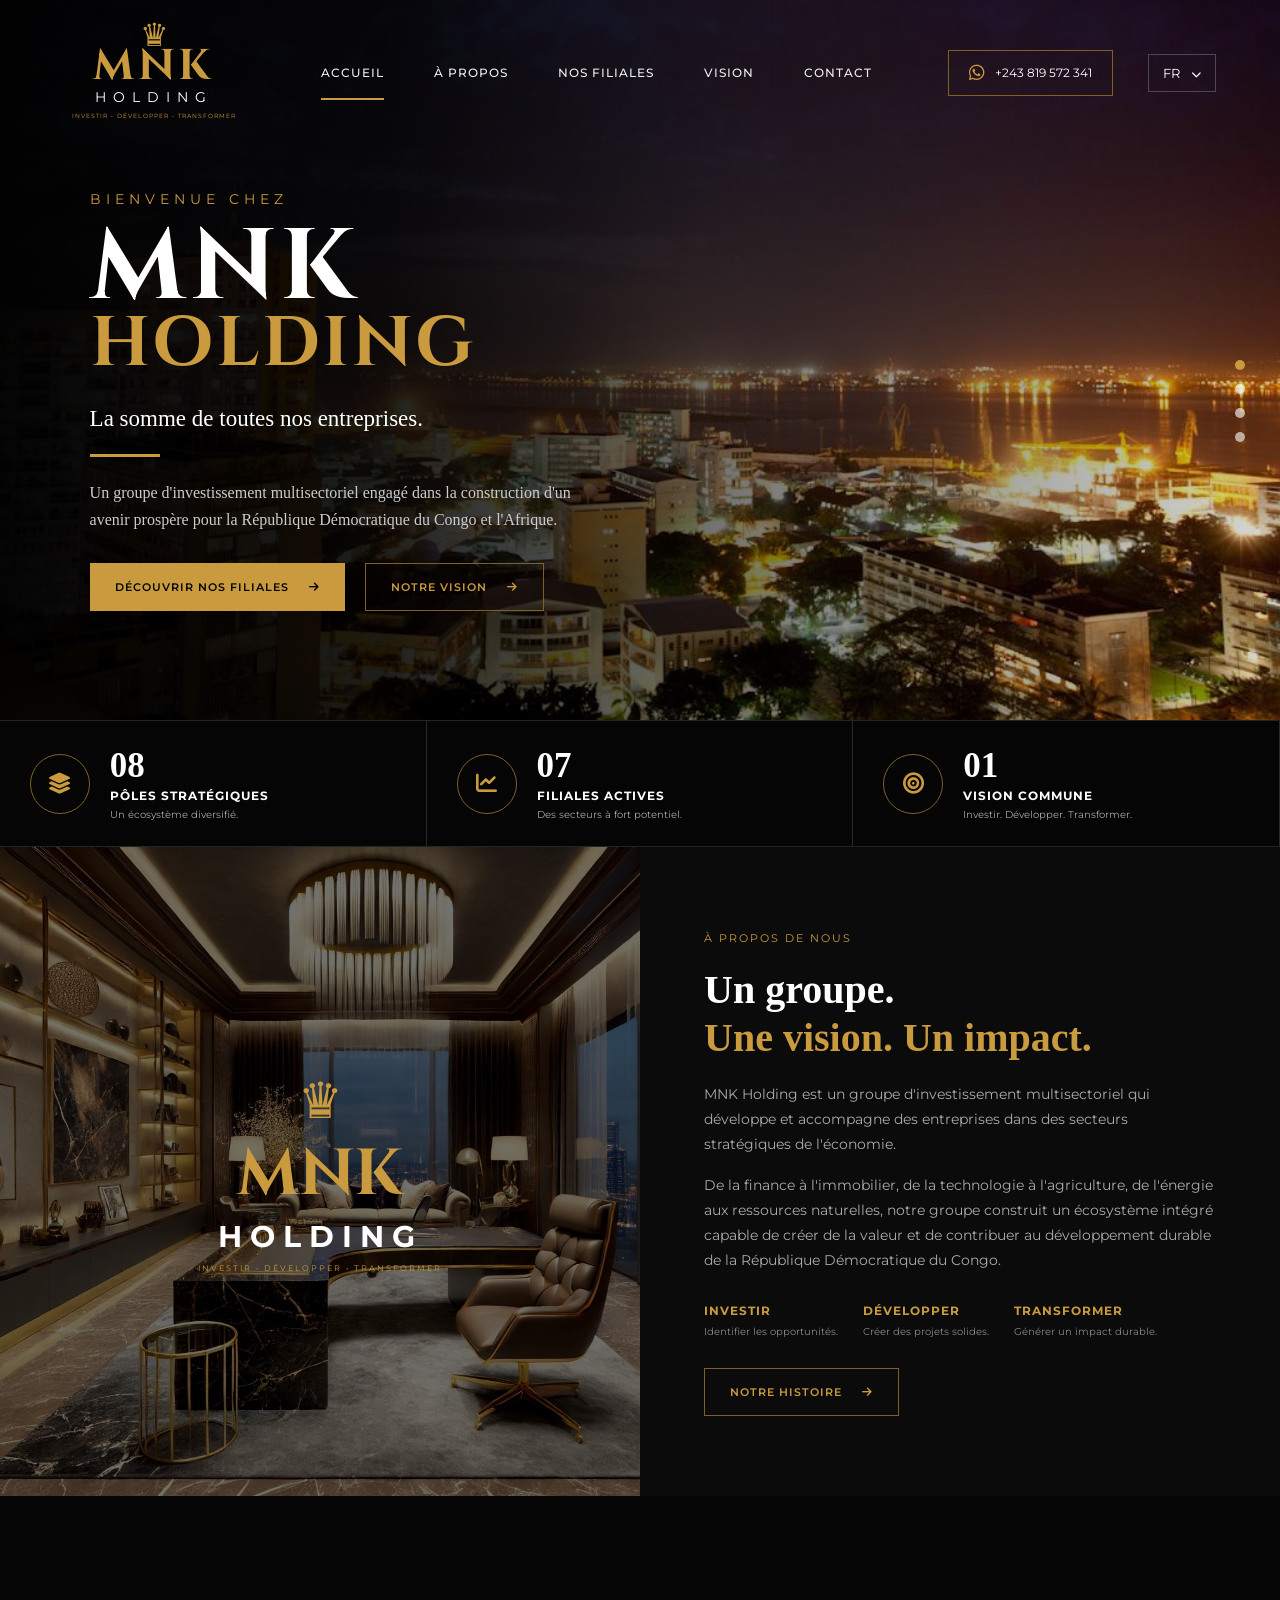
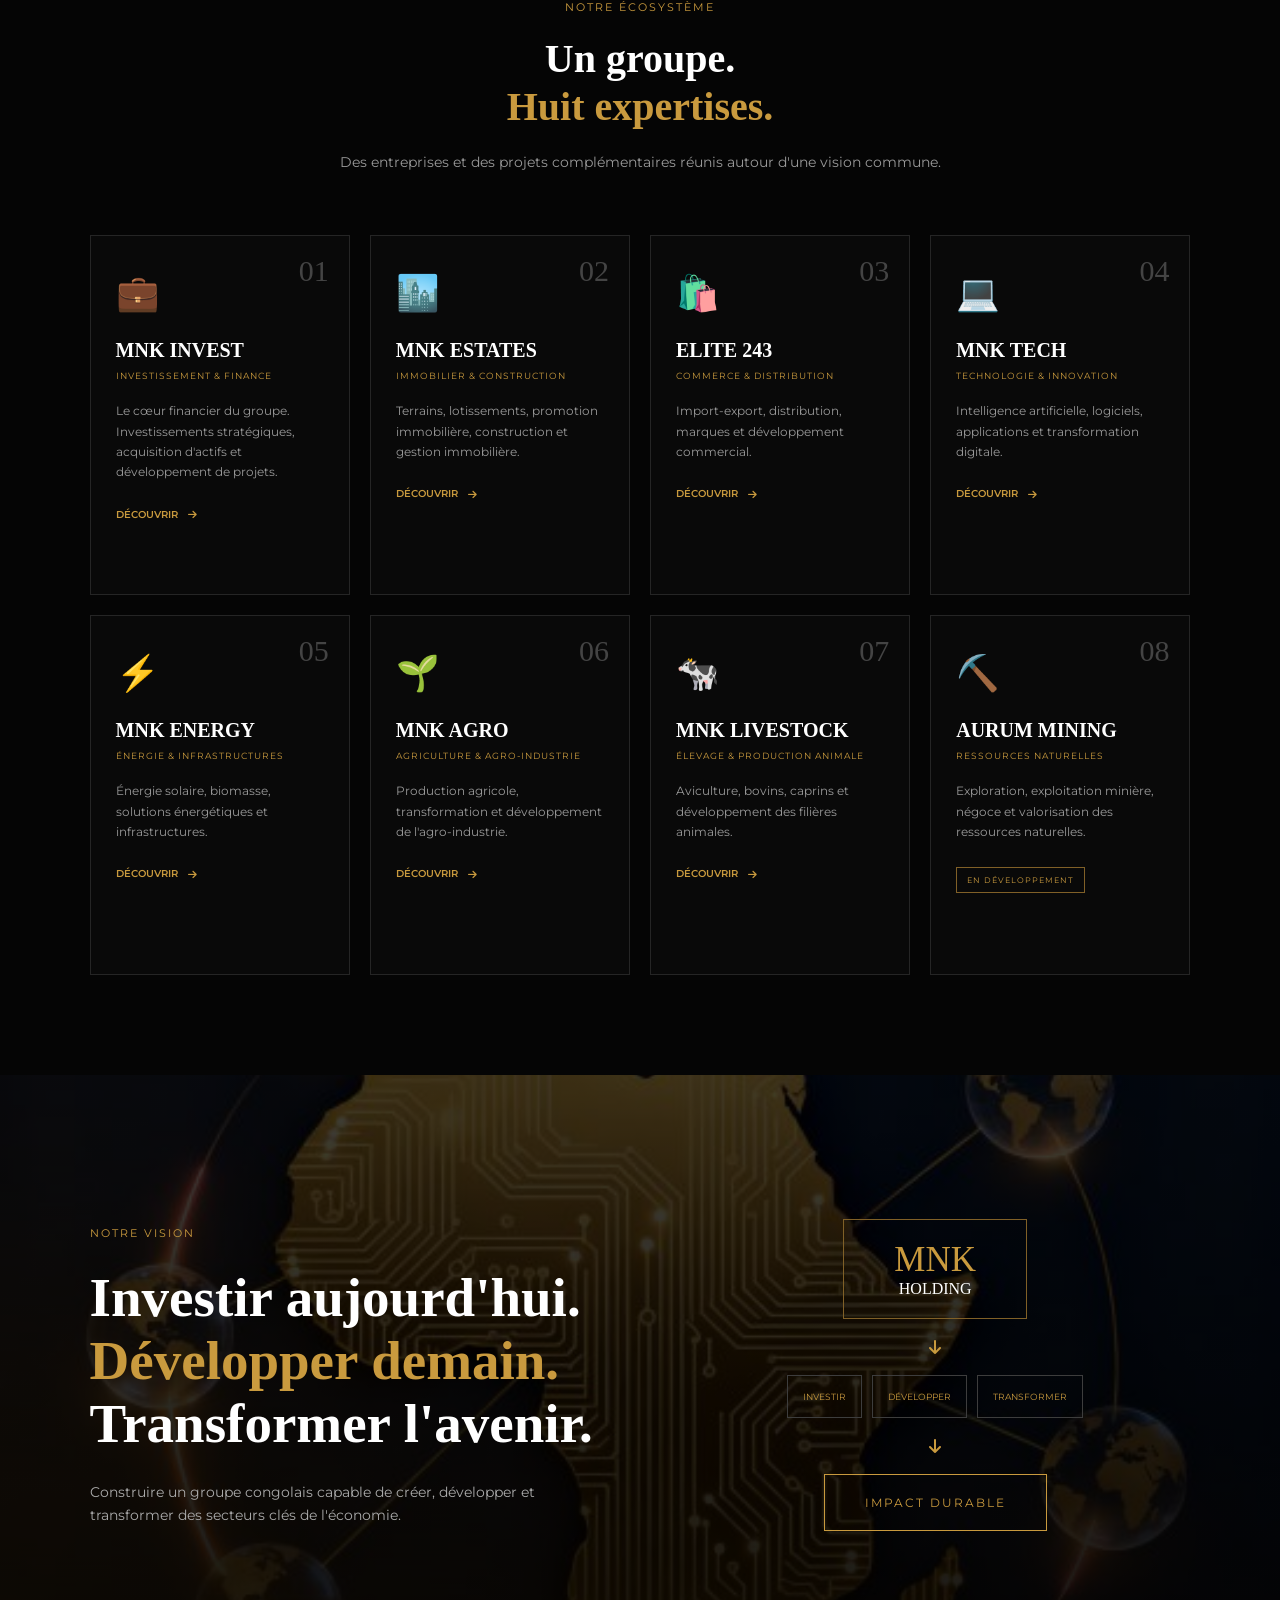
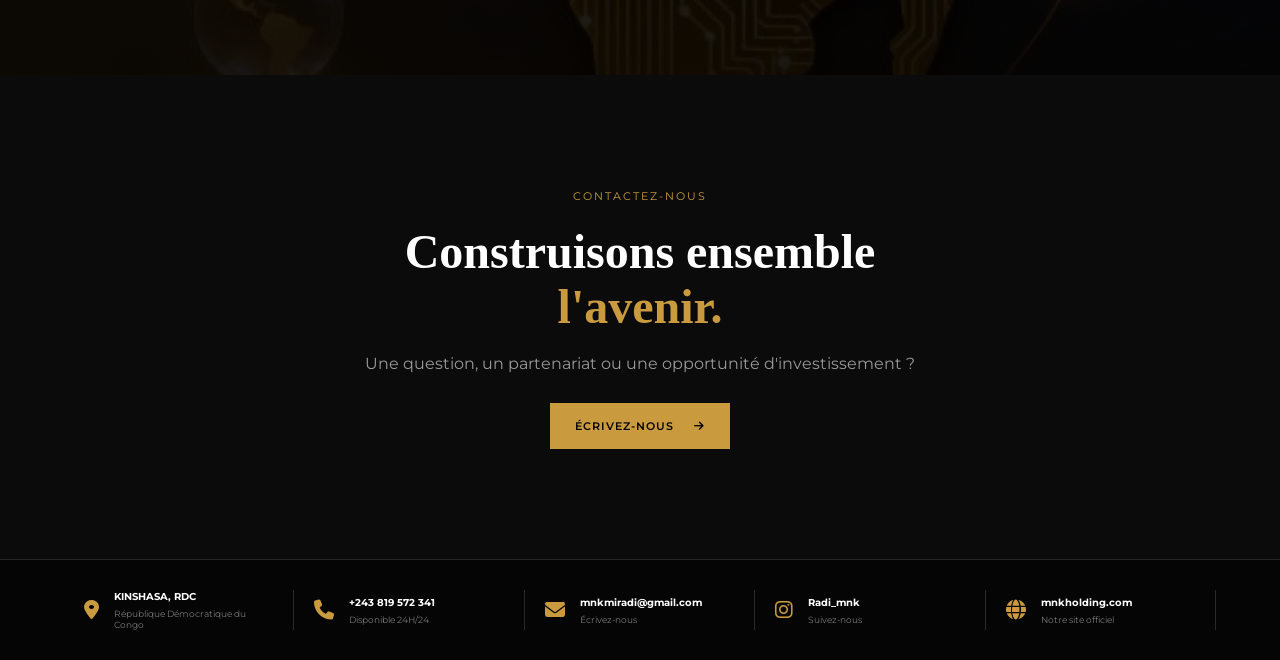
==== index.html @ e1d33ec2 "creation de MNK holding" ====
<!DOCTYPE html>
<html lang="fr">

<head>

    <meta charset="UTF-8">

    <meta name="viewport" content="width=device-width, initial-scale=1.0">

    <title>MNK Holding | Investir. Développer. Transformer.</title>

    <link rel="stylesheet" href="style.css">

    <link rel="preconnect" href="https://fonts.googleapis.com">

    <link rel="preconnect" href="https://fonts.gstatic.com" crossorigin>

    <link href="https://fonts.googleapis.com/css2?family=Cinzel:wght@400;500;600;700&family=Montserrat:wght@300;400;500;600;700&display=swap" rel="stylesheet">

    <link rel="stylesheet" href="https://cdnjs.cloudflare.com/ajax/libs/font-awesome/6.5.2/css/all.min.css">

</head>


<body>


    <!-- ================= HEADER ================= -->

    <header class="header">

        <a href="index.html" class="logo">

            <span class="crown">♛</span>

            <h1>MNK</h1>

            <span class="holding">HOLDING</span>

            <small>
                INVESTIR • DÉVELOPPER • TRANSFORMER
            </small>

        </a>


        <nav class="navbar">

            <a href="#accueil" class="active">
                ACCUEIL
            </a>

            <a href="#apropos">
                À PROPOS
            </a>

            <a href="#filiales">
                NOS FILIALES
            </a>

            <a href="#vision">
                VISION
            </a>

            <a href="#contact">
                CONTACT
            </a>

        </nav>


        <div class="header-actions">

            <a href="https://wa.me/243819572341" class="whatsapp">

                <i class="fab fa-whatsapp"></i>

                +243 819 572 341

            </a>


            <button class="language">

                FR

                <i class="fas fa-chevron-down"></i>

            </button>

        </div>


        <button class="menu-toggle">

            <i class="fas fa-bars"></i>

        </button>

    </header>


    <!-- ================= HERO ================= -->

    <main>


        <section class="hero" id="accueil">


            <div class="hero-overlay"></div>


            <div class="hero-content">


                <span class="welcome">

                    BIENVENUE CHEZ

                </span>


                <h2>

                    MNK

                    <strong>

                        HOLDING

                    </strong>

                </h2>


                <p class="slogan">

                    La somme de toutes nos entreprises.

                </p>


                <div class="gold-line"></div>


                <p class="description">

                    Un groupe d'investissement multisectoriel engagé dans la construction d'un avenir prospère pour la République Démocratique du Congo et l'Afrique.

                </p>


                <div class="hero-buttons">


                    <a href="#filiales" class="btn btn-primary">

                        DÉCOUVRIR NOS FILIALES

                        <i class="fas fa-arrow-right"></i>

                    </a>


                    <a href="#vision" class="btn btn-secondary">

                        NOTRE VISION

                        <i class="fas fa-arrow-right"></i>

                    </a>


                </div>


            </div>


            <div class="scroll-indicator">

                <span class="active"></span>

                <span></span>

                <span></span>

                <span></span>

            </div>


        </section>


        <!-- ================= STATS ================= -->


        <section class="stats">


            <div class="stat-item">


                <div class="stat-icon">

                    <i class="fas fa-layer-group"></i>

                </div>


                <div>

                    <strong>08</strong>

                    <h3>PÔLES STRATÉGIQUES</h3>

                    <p>Un écosystème diversifié.</p>

                </div>


            </div>


            <div class="stat-item">


                <div class="stat-icon">

                    <i class="fas fa-chart-line"></i>

                </div>


                <div>

                    <strong>07</strong>

                    <h3>FILIALES ACTIVES</h3>

                    <p>Des secteurs à fort potentiel.</p>

                </div>


            </div>


            <div class="stat-item">


                <div class="stat-icon">

                    <i class="fas fa-bullseye"></i>

                </div>


                <div>

                    <strong>01</strong>

                    <h3>VISION COMMUNE</h3>

                    <p>Investir. Développer. Transformer.</p>

                </div>


            </div>


        </section>


        <!-- ================= ABOUT ================= -->


        <section class="about" id="apropos">


            <div class="about-image">


                <div class="image-overlay"></div>


                <div class="about-logo">


                    <span>♛</span>


                    <h2>MNK</h2>


                    <h3>HOLDING</h3>


                    <p>

                        INVESTIR • DÉVELOPPER • TRANSFORMER

                    </p>


                </div>


            </div>


            <div class="about-content">


                <span class="section-label">

                    À PROPOS DE NOUS

                </span>


                <h2>

                    Un groupe.

                    <span>

                        Une vision. Un impact.

                    </span>

                </h2>


                <p>

                    MNK Holding est un groupe d'investissement multisectoriel qui développe et accompagne des entreprises dans des secteurs stratégiques de l'économie.

                </p>


                <p>

                    De la finance à l'immobilier, de la technologie à l'agriculture, de l'énergie aux ressources naturelles, notre groupe construit un écosystème intégré capable de créer de la valeur et de contribuer au développement durable de la République Démocratique du Congo.

                </p>


                <div class="pillars">


                    <div>

                        <strong>

                            INVESTIR

                        </strong>

                        <span>

                            Identifier les opportunités.

                        </span>

                    </div>


                    <div>

                        <strong>

                            DÉVELOPPER

                        </strong>

                        <span>

                            Créer des projets solides.

                        </span>

                    </div>


                    <div>

                        <strong>

                            TRANSFORMER

                        </strong>

                        <span>

                            Générer un impact durable.

                        </span>

                    </div>


                </div>


                <a href="#vision" class="btn btn-secondary">

                    NOTRE HISTOIRE

                    <i class="fas fa-arrow-right"></i>

                </a>


            </div>


        </section>


        <!-- ================= FILIALES ================= -->


        <section class="subsidiaries" id="filiales">


            <div class="section-heading">


                <span class="section-label">

                    NOTRE ÉCOSYSTÈME

                </span>


                <h2>

                    Un groupe.

                    <span>

                        Huit expertises.

                    </span>

                </h2>


                <p>

                    Des entreprises et des projets complémentaires réunis autour d'une vision commune.

                </p>


            </div>


            <div class="subsidiary-grid">


                <!-- 01 -->


                <article class="subsidiary-card">


                    <span class="number">

                        01

                    </span>


                    <div class="card-icon">

                        💼

                    </div>


                    <h3>

                        MNK INVEST

                    </h3>


                    <span class="sector">

                        INVESTISSEMENT & FINANCE

                    </span>


                    <p>

                        Le cœur financier du groupe. Investissements stratégiques, acquisition d'actifs et développement de projets.

                    </p>


                    <a href="filiales/mnk-invest.html">

                        DÉCOUVRIR

                        <i class="fas fa-arrow-right"></i>

                    </a>


                </article>


                <!-- 02 -->


                <article class="subsidiary-card">


                    <span class="number">

                        02

                    </span>


                    <div class="card-icon">

                        🏙️

                    </div>


                    <h3>

                        MNK ESTATES

                    </h3>


                    <span class="sector">

                        IMMOBILIER & CONSTRUCTION

                    </span>


                    <p>

                        Terrains, lotissements, promotion immobilière, construction et gestion immobilière.

                    </p>


                    <a href="filiales/mnk-estates.html">

                        DÉCOUVRIR

                        <i class="fas fa-arrow-right"></i>

                    </a>


                </article>


                <!-- 03 -->


                <article class="subsidiary-card">


                    <span class="number">

                        03

                    </span>


                    <div class="card-icon">

                        🛍️

                    </div>


                    <h3>

                        ELITE 243

                    </h3>


                    <span class="sector">

                        COMMERCE & DISTRIBUTION

                    </span>


                    <p>

                        Import-export, distribution, marques et développement commercial.

                    </p>


                    <a href="filiales/elite-243.html">

                        DÉCOUVRIR

                        <i class="fas fa-arrow-right"></i>

                    </a>


                </article>


                <!-- 04 -->


                <article class="subsidiary-card">


                    <span class="number">

                        04

                    </span>


                    <div class="card-icon">

                        💻

                    </div>


                    <h3>

                        MNK TECH

                    </h3>


                    <span class="sector">

                        TECHNOLOGIE & INNOVATION

                    </span>


                    <p>

                        Intelligence artificielle, logiciels, applications et transformation digitale.

                    </p>


                    <a href="filiales/mnk-tech.html">

                        DÉCOUVRIR

                        <i class="fas fa-arrow-right"></i>

                    </a>


                </article>


                <!-- 05 -->


                <article class="subsidiary-card">


                    <span class="number">

                        05

                    </span>


                    <div class="card-icon">

                        ⚡

                    </div>


                    <h3>

                        MNK ENERGY

                    </h3>


                    <span class="sector">

                        ÉNERGIE & INFRASTRUCTURES

                    </span>


                    <p>

                        Énergie solaire, biomasse, solutions énergétiques et infrastructures.

                    </p>


                    <a href="filiales/mnk-energy.html">

                        DÉCOUVRIR

                        <i class="fas fa-arrow-right"></i>

                    </a>


                </article>


                <!-- 06 -->


                <article class="subsidiary-card">


                    <span class="number">

                        06

                    </span>


                    <div class="card-icon">

                        🌱

                    </div>


                    <h3>

                        MNK AGRO

                    </h3>


                    <span class="sector">

                        AGRICULTURE & AGRO-INDUSTRIE

                    </span>


                    <p>

                        Production agricole, transformation et développement de l'agro-industrie.

                    </p>


                    <a href="filiales/mnk-agro.html">

                        DÉCOUVRIR

                        <i class="fas fa-arrow-right"></i>

                    </a>


                </article>


                <!-- 07 -->


                <article class="subsidiary-card">


                    <span class="number">

                        07

                    </span>


                    <div class="card-icon">

                        🐄

                    </div>


                    <h3>

                        MNK LIVESTOCK

                    </h3>


                    <span class="sector">

                        ÉLEVAGE & PRODUCTION ANIMALE

                    </span>


                    <p>

                        Aviculture, bovins, caprins et développement des filières animales.

                    </p>


                    <a href="filiales/mnk-livestock.html">

                        DÉCOUVRIR

                        <i class="fas fa-arrow-right"></i>

                    </a>


                </article>


                <!-- 08 -->


                <article class="subsidiary-card development">


                    <span class="number">

                        08

                    </span>


                    <div class="card-icon">

                        ⛏️

                    </div>


                    <h3>

                        AURUM MINING

                    </h3>


                    <span class="sector">

                        RESSOURCES NATURELLES

                    </span>


                    <p>

                        Exploration, exploitation minière, négoce et valorisation des ressources naturelles.

                    </p>


                    <span class="status">

                        EN DÉVELOPPEMENT

                    </span>


                </article>


            </div>


        </section>


        <!-- ================= VISION ================= -->


        <section class="vision" id="vision">


            <div class="vision-content">


                <span class="section-label">

                    NOTRE VISION

                </span>


                <h2>

                    Investir aujourd'hui.

                    <br>

                    <span>

                        Développer demain.

                    </span>

                    <br>

                    Transformer l'avenir.

                </h2>


                <p>

                    Construire un groupe congolais capable de créer, développer et transformer des secteurs clés de l'économie.

                </p>


            </div>


            <div class="vision-structure">


                <div>

                    <span>MNK</span>

                    HOLDING

                </div>


                <i class="fas fa-arrow-down"></i>


                <div class="vision-poles">


                    <span>INVESTIR</span>

                    <span>DÉVELOPPER</span>

                    <span>TRANSFORMER</span>

                </div>


                <i class="fas fa-arrow-down"></i>


                <div class="impact">

                    IMPACT DURABLE

                </div>


            </div>


        </section>


        <!-- ================= CONTACT ================= -->


        <section class="contact" id="contact">


            <div class="contact-content">


                <span class="section-label">

                    CONTACTEZ-NOUS

                </span>


                <h2>

                    Construisons ensemble

                    <span>

                        l'avenir.

                    </span>

                </h2>


                <p>

                    Une question, un partenariat ou une opportunité d'investissement ?

                </p>


                <a href="mailto:mnkmiradi@gmail.com" class="btn btn-primary">

                    ÉCRIVEZ-NOUS

                    <i class="fas fa-arrow-right"></i>

                </a>


            </div>


        </section>


    </main>


    <!-- ================= FOOTER ================= -->


    <footer class="footer">


        <div class="footer-item">

            <i class="fas fa-location-dot"></i>

            <div>

                <strong>

                    KINSHASA, RDC

                </strong>

                <span>

                    République Démocratique du Congo

                </span>

            </div>

        </div>


        <div class="footer-item">

            <i class="fas fa-phone"></i>

            <div>

                <strong>

                    +243 819 572 341

                </strong>

                <span>

                    Disponible 24H/24

                </span>

            </div>

        </div>


        <div class="footer-item">

            <i class="fas fa-envelope"></i>

            <div>

                <strong>

                    mnkmiradi@gmail.com

                </strong>

                <span>

                    Écrivez-nous

                </span>

            </div>

        </div>


        <div class="footer-item">

            <i class="fab fa-instagram"></i>

            <div>

                <strong>

                    Radi_mnk

                </strong>

                <span>

                    Suivez-nous

                </span>

            </div>

        </div>


        <div class="footer-item">

            <i class="fas fa-globe"></i>

            <div>

                <strong>

                    mnkholding.com

                </strong>

                <span>

                    Notre site officiel

                </span>

            </div>

        </div>


    </footer>


    <script src="script.js"></script>


</body>

</html>
---- style.css ----
/* =====================================================
   RESET
===================================================== */

* {
    margin: 0;
    padding: 0;
    box-sizing: border-box;
}

html {
    scroll-behavior: smooth;
}

body {
    background: #050505;
    color: #ffffff;
    font-family: 'Montserrat', sans-serif;
    overflow-x: hidden;
}

a {
    color: inherit;
    text-decoration: none;
}

button {
    font-family: inherit;
}


/* =====================================================
   VARIABLES
===================================================== */

:root {

    --black: #050505;
    --black-soft: #0b0b0b;
    --black-light: #111111;

    --gold: #c99a3e;
    --gold-light: #e7bd63;
    --gold-dark: #806027;

    --white: #ffffff;
    --gray: #a7a7a7;
    --gray-dark: #666666;

    --border: rgba(201, 154, 62, 0.25);

}


/* =====================================================
   HEADER
===================================================== */

.header {

    position: absolute;

    top: 0;
    left: 0;

    z-index: 1000;

    width: 100%;

    padding: 25px 5%;

    display: flex;

    align-items: center;

    justify-content: space-between;

}


/* =====================================================
   LOGO
===================================================== */

.logo {

    display: flex;

    flex-direction: column;

    align-items: center;

    min-width: 180px;

}


.logo .crown {

    color: var(--gold);

    font-size: 32px;

    line-height: 20px;

}


.logo h1 {

    font-family: 'Cinzel', serif;

    color: var(--gold);

    font-size: 43px;

    line-height: 1;

    letter-spacing: 4px;

}


.logo .holding {

    color: var(--white);

    font-size: 14px;

    letter-spacing: 7px;

}


.logo small {

    margin-top: 6px;

    color: var(--gold);

    font-size: 6px;

    letter-spacing: 1px;

}


/* =====================================================
   NAVIGATION
===================================================== */

.navbar {

    display: flex;

    align-items: center;

    gap: 50px;

}


.navbar a {

    position: relative;

    color: #eeeeee;

    font-size: 12px;

    font-weight: 500;

    letter-spacing: 1px;

    transition: 0.3s;

}


.navbar a:hover {

    color: var(--gold);

}


.navbar a::after {

    content: "";

    position: absolute;

    bottom: -20px;

    left: 0;

    width: 0;

    height: 2px;

    background: var(--gold);

    transition: 0.3s;

}


.navbar a:hover::after,

.navbar a.active::after {

    width: 100%;

}


/* =====================================================
   HEADER ACTIONS
===================================================== */

.header-actions {

    display: flex;

    align-items: center;

    gap: 35px;

}


.whatsapp {

    display: flex;

    align-items: center;

    gap: 10px;

    padding: 13px 20px;

    border: 1px solid var(--gold-dark);

    color: var(--white);

    font-size: 12px;

    transition: 0.3s;

}


.whatsapp i {

    color: var(--gold);

    font-size: 18px;

}


.whatsapp:hover {

    background: var(--gold);

    color: #000;

}


.whatsapp:hover i {

    color: #000;

}


.language {

    padding: 10px 14px;

    background: transparent;

    color: white;

    border: 1px solid #4a4a4a;

    cursor: pointer;

}


.language i {

    margin-left: 8px;

    font-size: 10px;

}


/* =====================================================
   MOBILE MENU
===================================================== */

.menu-toggle {

    display: none;

    background: transparent;

    color: white;

    border: none;

    font-size: 25px;

    cursor: pointer;

}


/* =====================================================
   HERO
===================================================== */

.hero {

    position: relative;

    min-height: 720px;

    display: flex;

    align-items: center;

    background-image: url("assets/hero-city.jpg");

    background-size: cover;

    background-position: center;

}


.hero-overlay {

    position: absolute;

    inset: 0;

    background:

        linear-gradient(

            90deg,

            rgba(0, 0, 0, 0.98) 0%,

            rgba(0, 0, 0, 0.88) 30%,

            rgba(0, 0, 0, 0.55) 55%,

            rgba(0, 0, 0, 0.15) 100%

        );

}


.hero-content {

    position: relative;

    z-index: 2;

    width: 580px;

    margin-left: 7%;

    margin-top: 80px;

    animation: heroAppear 1s ease forwards;

}


@keyframes heroAppear {

    from {

        opacity: 0;

        transform: translateY(30px);

    }

    to {

        opacity: 1;

        transform: translateY(0);

    }

}


.welcome {

    color: var(--gold);

    font-size: 14px;

    letter-spacing: 5px;

}


.hero h2 {

    margin-top: 15px;

    font-family: 'Cinzel', serif;

    font-size: 100px;

    line-height: 0.9;

    letter-spacing: 5px;

}


.hero h2 strong {

    display: block;

    color: var(--gold);

    font-size: 70px;

    letter-spacing: 3px;

}


.slogan {

    margin-top: 30px;

    font-family: Georgia, serif;

    font-size: 23px;

}


.gold-line {

    width: 70px;

    height: 3px;

    margin: 22px 0;

    background: var(--gold);

}


.description {

    max-width: 520px;

    color: #cccccc;

    font-family: Georgia, serif;

    font-size: 16px;

    line-height: 1.7;

}


.hero-buttons {

    display: flex;

    gap: 20px;

    margin-top: 30px;

}


/* =====================================================
   BUTTONS
===================================================== */

.btn {

    display: inline-flex;

    align-items: center;

    gap: 20px;

    padding: 16px 25px;

    font-size: 11px;

    font-weight: 600;

    letter-spacing: 1px;

    transition: 0.3s;

}


.btn i {

    transition: 0.3s;

}


.btn:hover i {

    transform: translateX(6px);

}


.btn-primary {

    background: var(--gold);

    color: #050505;

}


.btn-primary:hover {

    background: var(--gold-light);

}


.btn-secondary {

    border: 1px solid var(--gold-dark);

    color: var(--gold);

}


.btn-secondary:hover {

    background: var(--gold);

    color: #000;

}


/* =====================================================
   SCROLL INDICATOR
===================================================== */

.scroll-indicator {

    position: absolute;

    right: 35px;

    top: 50%;

    display: flex;

    flex-direction: column;

    gap: 14px;

}


.scroll-indicator span {

    width: 10px;

    height: 10px;

    border-radius: 50%;

    background: #ffffff;

    opacity: 0.6;

}


.scroll-indicator span.active {

    background: var(--gold);

    opacity: 1;

}


/* =====================================================
   STATS
===================================================== */

.stats {

    display: grid;

    grid-template-columns: repeat(3, 1fr);

    background: var(--black);

    border-top: 1px solid #242424;

    border-bottom: 1px solid #242424;

}


.stat-item {

    display: flex;

    align-items: center;

    gap: 20px;

    padding: 25px 7%;

    border-right: 1px solid #292929;

}


.stat-icon {

    width: 60px;

    height: 60px;

    display: flex;

    align-items: center;

    justify-content: center;

    border: 1px solid var(--gold-dark);

    border-radius: 50%;

    color: var(--gold);

    font-size: 21px;

}


.stat-item strong {

    display: block;

    font-family: Georgia, serif;

    font-size: 35px;

}


.stat-item h3 {

    margin-top: 2px;

    font-size: 12px;

    letter-spacing: 1px;

}


.stat-item p {

    margin-top: 5px;

    color: var(--gray);

    font-size: 10px;

}


/* =====================================================
   ABOUT
===================================================== */

.about {

    display: grid;

    grid-template-columns: 1fr 1fr;

    min-height: 560px;

    background: var(--black-soft);

}


.about-image {

    position: relative;

    min-height: 500px;

    display: flex;

    align-items: center;

    justify-content: center;

    background-image: url("assets/office.jpg");

    background-size: cover;

    background-position: center;

}


.image-overlay {

    position: absolute;

    inset: 0;

    background: rgba(0, 0, 0, 0.55);

}


.about-logo {

    position: relative;

    z-index: 2;

    text-align: center;

}


.about-logo span {

    color: var(--gold);

    font-size: 50px;

}


.about-logo h2 {

    font-family: 'Cinzel', serif;

    color: var(--gold);

    font-size: 65px;

}


.about-logo h3 {

    font-size: 30px;

    letter-spacing: 8px;

}


.about-logo p {

    margin-top: 8px;

    color: var(--gold);

    font-size: 8px;

    letter-spacing: 2px;

}


.about-content {

    padding: 80px 10%;

}


.section-label {

    color: var(--gold);

    font-size: 11px;

    letter-spacing: 2px;

}


.about-content h2,

.section-heading h2 {

    margin: 20px 0;

    font-family: Georgia, serif;

    font-size: 40px;

    line-height: 1.2;

}


.about-content h2 span,

.section-heading h2 span,

.contact h2 span {

    display: block;

    color: var(--gold);

}


.about-content p {

    max-width: 600px;

    margin: 15px 0;

    color: #aaaaaa;

    font-size: 14px;

    line-height: 1.8;

}


/* =====================================================
   PILIERS
===================================================== */

.pillars {

    display: flex;

    gap: 25px;

    margin: 30px 0;

}


.pillars div {

    display: flex;

    flex-direction: column;

    gap: 7px;

}


.pillars strong {

    color: var(--gold);

    font-size: 12px;

    letter-spacing: 1px;

}


.pillars span {

    color: #888888;

    font-size: 10px;

}


/* =====================================================
   FILIALES
===================================================== */

.subsidiaries {

    padding: 100px 7%;

    background: var(--black);

}


.section-heading {

    max-width: 700px;

    margin: auto;

    text-align: center;

}


.section-heading p {

    color: #999999;

    font-size: 14px;

    line-height: 1.7;

}


.subsidiary-grid {

    display: grid;

    grid-template-columns: repeat(4, 1fr);

    gap: 20px;

    margin-top: 60px;

}


.subsidiary-card {

    position: relative;

    min-height: 360px;

    padding: 35px 25px;

    border: 1px solid #252525;

    background: #090909;

    transition: 0.4s;

}


.subsidiary-card:hover {

    transform: translateY(-8px);

    border-color: var(--gold);

}


.subsidiary-card .number {

    position: absolute;

    top: 18px;

    right: 20px;

    color: #444444;

    font-family: Georgia, serif;

    font-size: 30px;

}


.card-icon {

    font-size: 35px;

}


.subsidiary-card h3 {

    margin-top: 25px;

    font-family: Georgia, serif;

    font-size: 20px;

}


.sector {

    display: block;

    margin-top: 8px;

    color: var(--gold);

    font-size: 9px;

    letter-spacing: 1px;

}


.subsidiary-card p {

    margin-top: 20px;

    color: #999999;

    font-size: 12px;

    line-height: 1.7;

}


.subsidiary-card a {

    display: inline-flex;

    align-items: center;

    gap: 10px;

    margin-top: 25px;

    color: var(--gold);

    font-size: 10px;

    font-weight: 600;

}


.subsidiary-card a i {

    transition: 0.3s;

}


.subsidiary-card a:hover i {

    transform: translateX(5px);

}


.status {

    display: inline-block;

    margin-top: 25px;

    padding: 7px 10px;

    border: 1px solid var(--gold-dark);

    color: var(--gold);

    font-size: 8px;

    letter-spacing: 1px;

}


/* =====================================================
   VISION
===================================================== */

.vision {

    display: grid;

    grid-template-columns: 1fr 1fr;

    align-items: center;

    gap: 80px;

    min-height: 600px;

    padding: 100px 7%;

    background:

        linear-gradient(

            rgba(0, 0, 0, 0.75),

            rgba(0, 0, 0, 0.9)

        ),

        url("assets/vision.jpg");

    background-size: cover;

    background-position: center;

}


.vision-content h2 {

    margin: 25px 0;

    font-family: Georgia, serif;

    font-size: 55px;

    line-height: 1.15;

}


.vision-content h2 span {

    color: var(--gold);

}


.vision-content p {

    max-width: 550px;

    color: #aaaaaa;

    font-size: 14px;

    line-height: 1.7;

}


/* =====================================================
   VISION STRUCTURE
===================================================== */

.vision-structure {

    display: flex;

    flex-direction: column;

    align-items: center;

    gap: 20px;

}


.vision-structure > div:first-child {

    padding: 20px 50px;

    border: 1px solid var(--gold-dark);

    text-align: center;

    font-family: Georgia, serif;

}


.vision-structure > div:first-child span {

    display: block;

    color: var(--gold);

    font-size: 35px;

}


.vision-structure > i {

    color: var(--gold);

}


.vision-poles {

    display: flex;

    gap: 10px;

}


.vision-poles span {

    padding: 15px;

    border: 1px solid #3d3d3d;

    color: var(--gold);

    font-size: 9px;

}


.impact {

    padding: 20px 40px;

    border: 1px solid var(--gold);

    color: var(--gold);

    font-size: 12px;

    letter-spacing: 2px;

}


/* =====================================================
   CONTACT
===================================================== */

.contact {

    padding: 110px 7%;

    text-align: center;

    background: var(--black-soft);

}


.contact h2 {

    margin: 20px 0;

    font-family: Georgia, serif;

    font-size: 48px;

}


.contact p {

    margin-bottom: 30px;

    color: #999999;

}


/* =====================================================
   FOOTER
===================================================== */

.footer {

    display: grid;

    grid-template-columns: repeat(5, 1fr);

    padding: 30px 5%;

    background: #050505;

    border-top: 1px solid #252525;

}


.footer-item {

    display: flex;

    align-items: center;

    gap: 15px;

    padding: 0 20px;

    border-right: 1px solid #292929;

}


.footer-item i {

    color: var(--gold);

    font-size: 20px;

}


.footer-item strong,

.footer-item span {

    display: block;

}


.footer-item strong {

    font-size: 10px;

}


.footer-item span {

    margin-top: 5px;

    color: #777777;

    font-size: 9px;

}


/* =====================================================
   RESPONSIVE TABLET
===================================================== */

@media (max-width: 1100px) {


    .navbar {

        gap: 25px;

    }


    .header-actions {

        gap: 15px;

    }


    .whatsapp {

        display: none;

    }


    .subsidiary-grid {

        grid-template-columns: repeat(2, 1fr);

    }


    .footer {

        grid-template-columns: repeat(2, 1fr);

        gap: 25px;

    }


}


/* =====================================================
   RESPONSIVE MOBILE
===================================================== */

@media (max-width: 768px) {


    .header {

        padding: 20px 6%;

    }


    .navbar,

    .header-actions {

        display: none;

    }


    .menu-toggle {

        display: block;

    }


    .navbar.show {

        position: absolute;

        top: 90px;

        left: 5%;

        right: 5%;

        display: flex;

        flex-direction: column;

        gap: 0;

        padding: 20px;

        background: #080808;

        border: 1px solid var(--gold-dark);

    }


    .navbar.show a {

        padding: 15px 0;

        border-bottom: 1px solid #222222;

    }


    .hero {

        min-height: 750px;

    }


    .hero-content {

        width: auto;

        margin: 100px 7% 0;

    }


    .hero h2 {

        font-size: 65px;

    }


    .hero h2 strong {

        font-size: 44px;

    }


    .slogan {

        font-size: 19px;

    }


    .hero-buttons {

        flex-direction: column;

        align-items: flex-start;

    }


    .stats {

        grid-template-columns: 1fr;

    }


    .stat-item {

        border-right: none;

        border-bottom: 1px solid #252525;

    }


    .about {

        grid-template-columns: 1fr;

    }


    .about-image {

        min-height: 400px;

    }


    .about-content {

        padding: 60px 8%;

    }


    .pillars {

        flex-direction: column;

        gap: 18px;

    }


    .subsidiary-grid {

        grid-template-columns: 1fr;

    }


    .vision {

        grid-template-columns: 1fr;

        gap: 50px;

        padding: 80px 7%;

    }


    .vision-content h2 {

        font-size: 40px;

    }


    .vision-poles {

        flex-direction: column;

        width: 100%;

        text-align: center;

    }


    .footer {

        grid-template-columns: 1fr;

        gap: 25px;

    }


    .footer-item {

        border-right: none;

    }


    .scroll-indicator {

        display: none;

    }

}
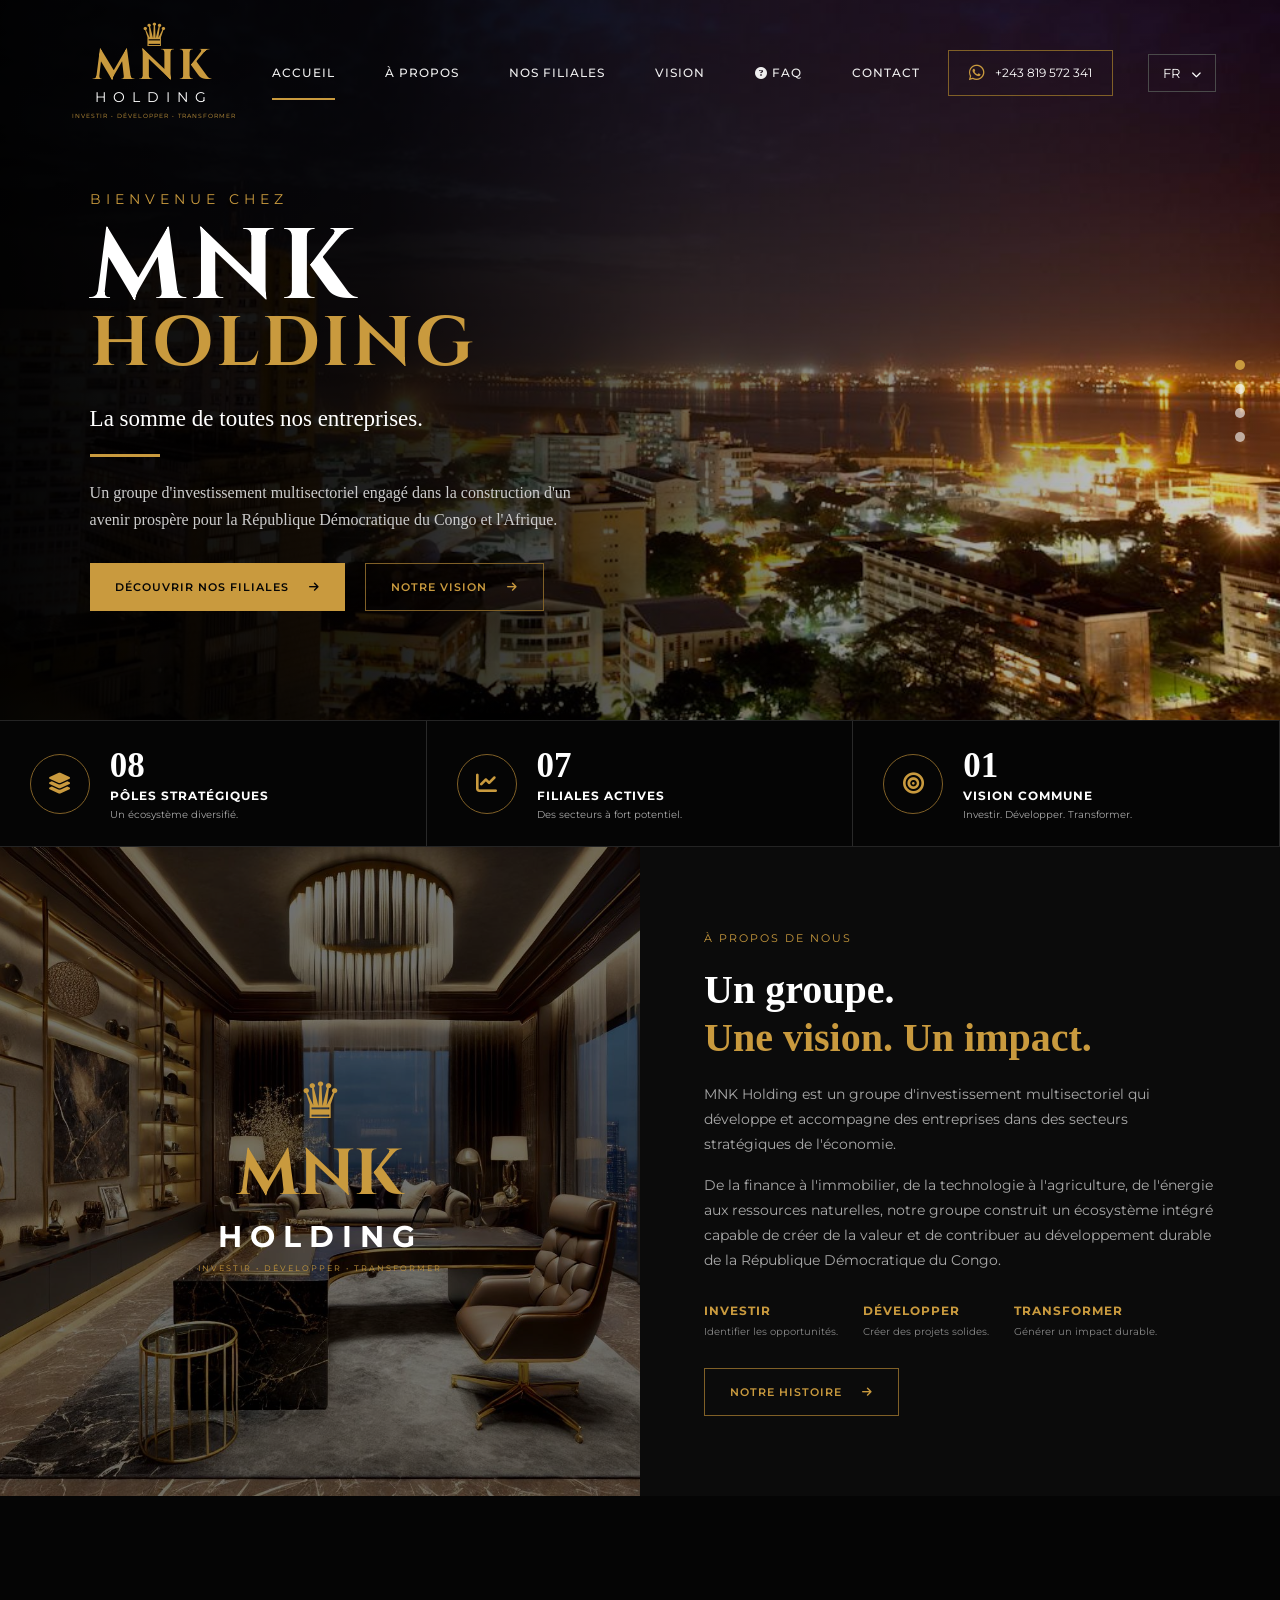
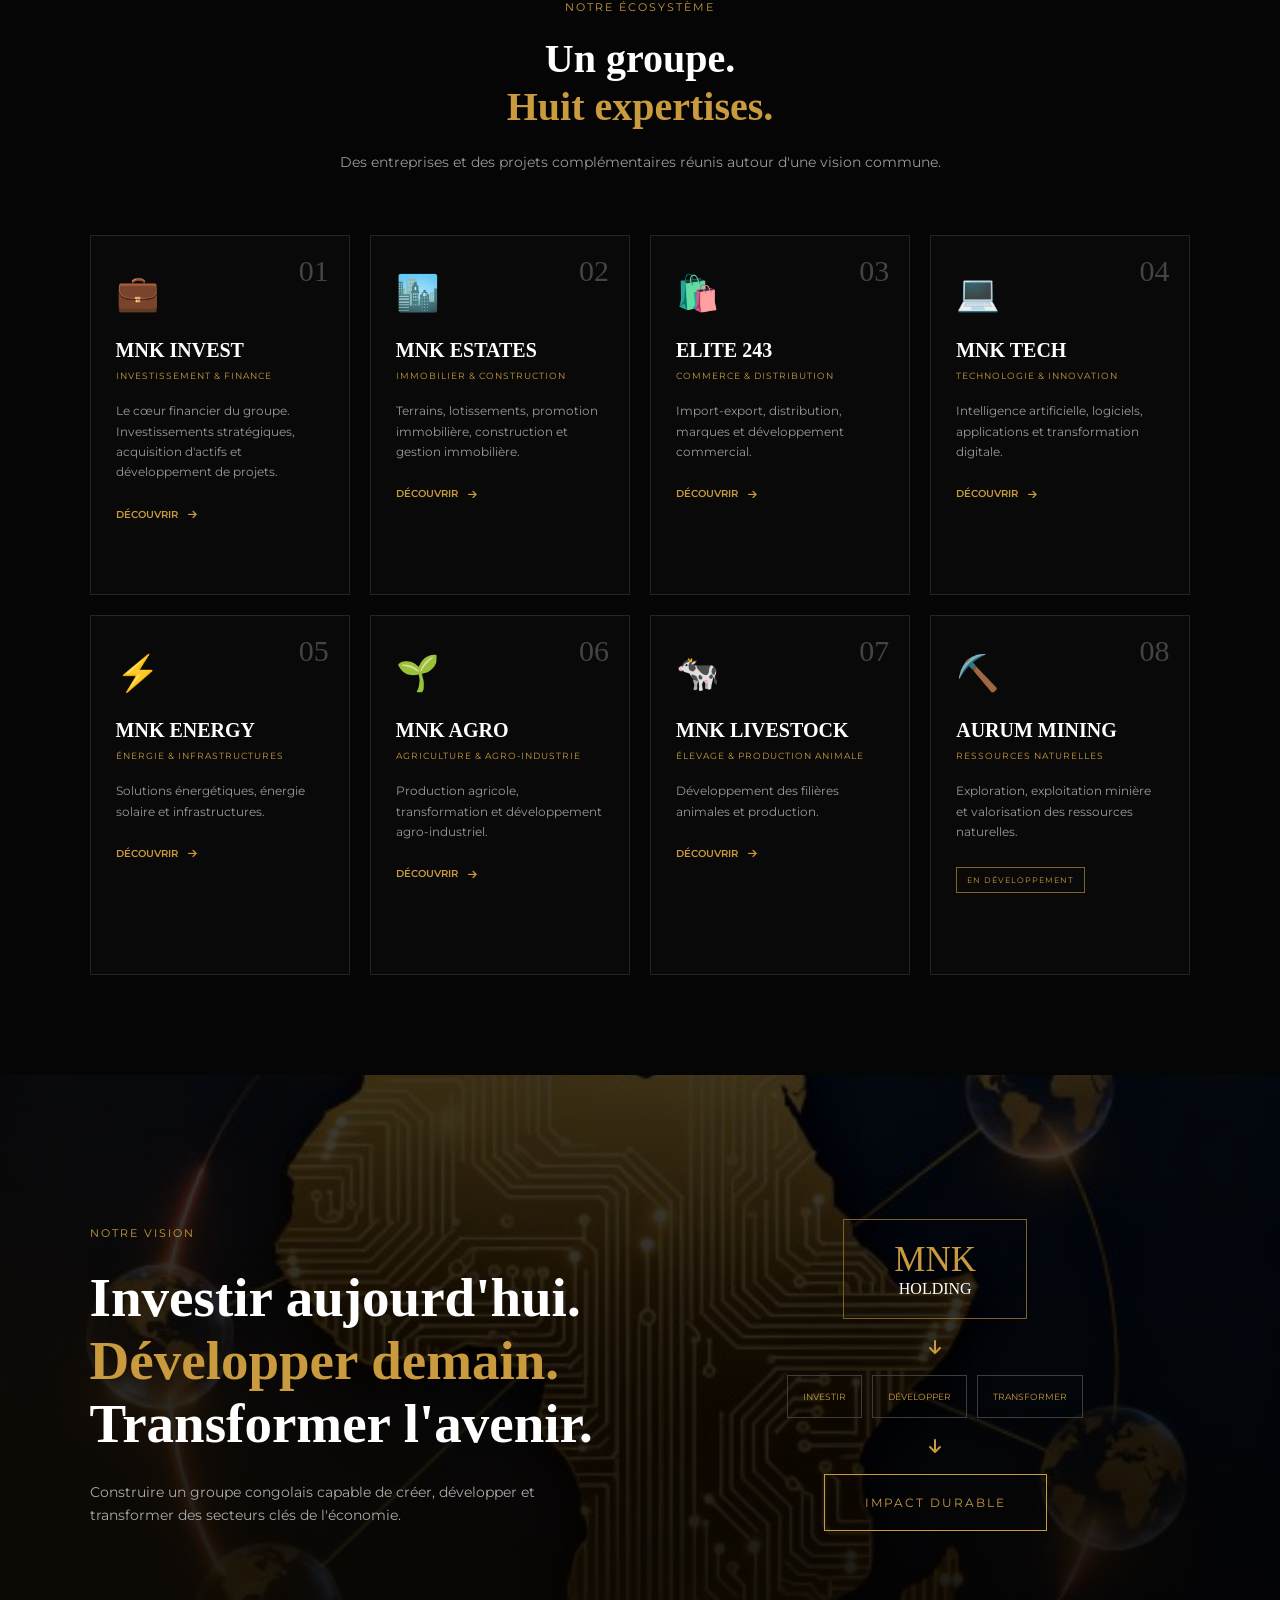
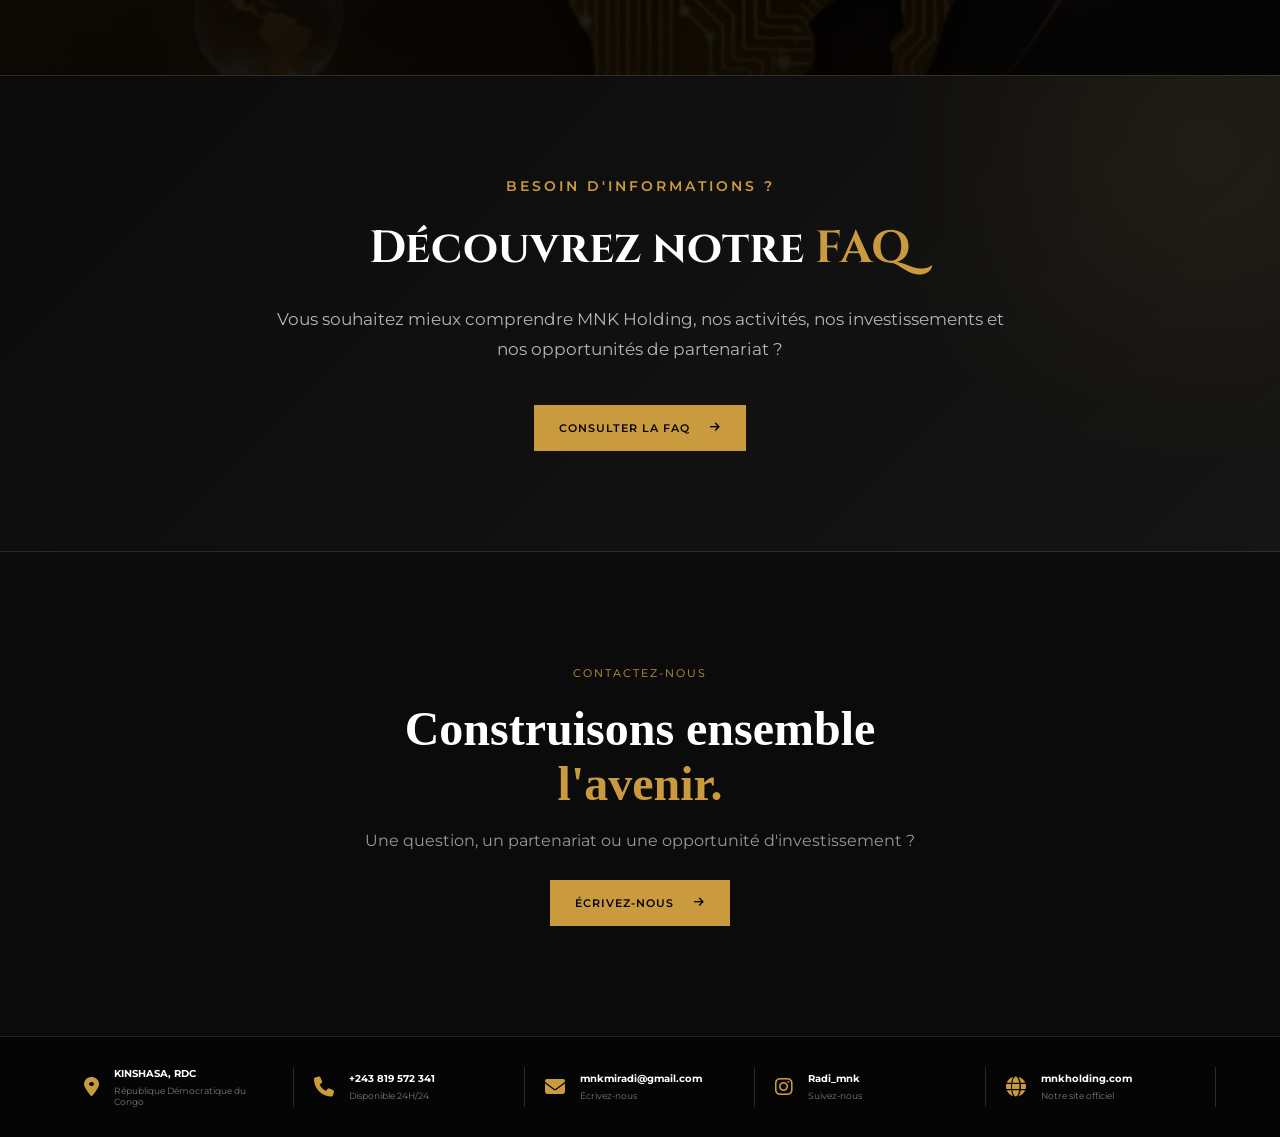
==== commit c09d267a: "mise a jour du site" ====
--- a/index.html
+++ b/index.html
@@ -23,1141 +23,1336 @@
 
 
 <body>
-
-
-    <!-- ================= HEADER ================= -->
-
-    <header class="header">
-
-        <a href="index.html" class="logo">
-
-            <span class="crown">♛</span>
-
-            <h1>MNK</h1>
-
-            <span class="holding">HOLDING</span>
-
-            <small>
+<!DOCTYPE html>
+<html lang="fr">
+
+<head>
+
+    <meta charset="UTF-8">
+
+    <meta name="viewport" content="width=device-width, initial-scale=1.0">
+
+    <title>MNK Holding | Investir. Développer. Transformer.</title>
+
+    <link rel="stylesheet" href="style.css">
+
+    <link rel="preconnect" href="https://fonts.googleapis.com">
+
+    <link rel="preconnect" href="https://fonts.gstatic.com" crossorigin>
+
+    <link href="https://fonts.googleapis.com/css2?family=Cinzel:wght@400;500;600;700&family=Montserrat:wght@300;400;500;600;700&display=swap" rel="stylesheet">
+
+    <link rel="stylesheet" href="https://cdnjs.cloudflare.com/ajax/libs/font-awesome/6.5.2/css/all.min.css">
+
+</head>
+
+
+<body>
+
+
+<!-- ================= HEADER ================= -->
+
+<header class="header">
+
+
+    <a href="index.html" class="logo">
+
+
+        <span class="crown">
+            ♛
+        </span>
+
+
+        <h1>
+            MNK
+        </h1>
+
+
+        <span class="holding">
+            HOLDING
+        </span>
+
+
+        <small>
+            INVESTIR • DÉVELOPPER • TRANSFORMER
+        </small>
+
+
+    </a>
+
+
+
+    <nav class="navbar">
+
+
+        <a href="#accueil" class="active">
+            ACCUEIL
+        </a>
+
+
+        <a href="#apropos">
+            À PROPOS
+        </a>
+
+
+        <a href="#filiales">
+            NOS FILIALES
+        </a>
+
+
+        <a href="#vision">
+            VISION
+        </a>
+
+
+        <a href="faq.html" class="faq-link">
+
+            <i class="fas fa-circle-question"></i>
+
+            FAQ
+
+        </a>
+
+
+        <a href="#contact">
+            CONTACT
+        </a>
+
+
+    </nav>
+
+
+
+
+    <div class="header-actions">
+
+
+        <a href="https://wa.me/243819572341" class="whatsapp">
+
+
+            <i class="fab fa-whatsapp"></i>
+
+
+            +243 819 572 341
+
+
+        </a>
+
+
+
+        <button class="language">
+
+
+            FR
+
+
+            <i class="fas fa-chevron-down"></i>
+
+
+        </button>
+
+
+
+    </div>
+
+
+
+
+    <button class="menu-toggle">
+
+
+        <i class="fas fa-bars"></i>
+
+
+    </button>
+
+
+</header>
+
+
+
+
+
+<main>
+
+
+
+<!-- ================= HERO ================= -->
+
+
+<section class="hero" id="accueil">
+
+
+    <div class="hero-overlay"></div>
+
+
+
+    <div class="hero-content">
+
+
+        <span class="welcome">
+
+            BIENVENUE CHEZ
+
+        </span>
+
+
+
+        <h2>
+
+            MNK
+
+            <strong>
+                HOLDING
+            </strong>
+
+
+        </h2>
+
+
+
+        <p class="slogan">
+
+            La somme de toutes nos entreprises.
+
+        </p>
+
+
+
+        <div class="gold-line"></div>
+
+
+
+
+        <p class="description">
+
+
+            Un groupe d'investissement multisectoriel engagé dans la construction d'un avenir prospère pour la République Démocratique du Congo et l'Afrique.
+
+
+        </p>
+
+
+
+
+        <div class="hero-buttons">
+
+
+            <a href="#filiales" class="btn btn-primary">
+
+
+                DÉCOUVRIR NOS FILIALES
+
+
+                <i class="fas fa-arrow-right"></i>
+
+
+            </a>
+
+
+
+
+            <a href="#vision" class="btn btn-secondary">
+
+
+                NOTRE VISION
+
+
+                <i class="fas fa-arrow-right"></i>
+
+
+            </a>
+
+
+
+        </div>
+
+
+
+    </div>
+
+
+
+
+    <div class="scroll-indicator">
+
+
+        <span class="active"></span>
+
+        <span></span>
+
+        <span></span>
+
+        <span></span>
+
+
+    </div>
+
+
+
+</section>
+
+
+
+
+
+
+<!-- ================= STATS ================= -->
+
+
+<section class="stats">
+
+
+    <div class="stat-item">
+
+
+        <div class="stat-icon">
+
+            <i class="fas fa-layer-group"></i>
+
+        </div>
+
+
+
+        <div>
+
+
+            <strong>
+                08
+            </strong>
+
+
+            <h3>
+                PÔLES STRATÉGIQUES
+            </h3>
+
+
+            <p>
+                Un écosystème diversifié.
+            </p>
+
+
+        </div>
+
+
+
+    </div>
+
+
+
+
+
+    <div class="stat-item">
+
+
+        <div class="stat-icon">
+
+
+            <i class="fas fa-chart-line"></i>
+
+
+        </div>
+
+
+
+        <div>
+
+
+            <strong>
+                07
+            </strong>
+
+
+            <h3>
+                FILIALES ACTIVES
+            </h3>
+
+
+            <p>
+                Des secteurs à fort potentiel.
+            </p>
+
+
+        </div>
+
+
+    </div>
+
+
+
+
+
+    <div class="stat-item">
+
+
+        <div class="stat-icon">
+
+
+            <i class="fas fa-bullseye"></i>
+
+
+        </div>
+
+
+
+        <div>
+
+
+            <strong>
+                01
+            </strong>
+
+
+            <h3>
+                VISION COMMUNE
+            </h3>
+
+
+            <p>
+                Investir. Développer. Transformer.
+            </p>
+
+
+        </div>
+
+
+    </div>
+
+
+
+</section>
+
+
+
+
+
+<!-- ================= ABOUT ================= -->
+
+
+<section class="about" id="apropos">
+
+
+    <div class="about-image">
+
+
+        <div class="image-overlay"></div>
+
+
+
+        <div class="about-logo">
+
+
+            <span>
+                ♛
+            </span>
+
+
+            <h2>
+                MNK
+            </h2>
+
+
+            <h3>
+                HOLDING
+            </h3>
+
+
+            <p>
                 INVESTIR • DÉVELOPPER • TRANSFORMER
-            </small>
+            </p>
+
+
+        </div>
+
+
+    </div>
+
+
+
+
+    <div class="about-content">
+
+
+        <span class="section-label">
+
+            À PROPOS DE NOUS
+
+        </span>
+
+
+
+
+        <h2>
+
+            Un groupe.
+
+            <span>
+                Une vision. Un impact.
+            </span>
+
+
+        </h2>
+
+
+
+        <p>
+
+            MNK Holding est un groupe d'investissement multisectoriel qui développe et accompagne des entreprises dans des secteurs stratégiques de l'économie.
+
+        </p>
+
+
+
+
+        <p>
+
+            De la finance à l'immobilier, de la technologie à l'agriculture, de l'énergie aux ressources naturelles, notre groupe construit un écosystème intégré capable de créer de la valeur et de contribuer au développement durable de la République Démocratique du Congo.
+
+        </p>
+        <div class="pillars">
+
+
+            <div>
+
+                <strong>
+                    INVESTIR
+                </strong>
+
+                <span>
+                    Identifier les opportunités.
+                </span>
+
+            </div>
+
+
+            <div>
+
+                <strong>
+                    DÉVELOPPER
+                </strong>
+
+                <span>
+                    Créer des projets solides.
+                </span>
+
+            </div>
+
+
+            <div>
+
+                <strong>
+                    TRANSFORMER
+                </strong>
+
+                <span>
+                    Générer un impact durable.
+                </span>
+
+            </div>
+
+
+        </div>
+
+
+
+        <a href="#vision" class="btn btn-secondary">
+
+            NOTRE HISTOIRE
+
+            <i class="fas fa-arrow-right"></i>
 
         </a>
 
 
-        <nav class="navbar">
-
-            <a href="#accueil" class="active">
-                ACCUEIL
-            </a>
-
-            <a href="#apropos">
-                À PROPOS
-            </a>
-
-            <a href="#filiales">
-                NOS FILIALES
-            </a>
-
-            <a href="#vision">
-                VISION
-            </a>
-
-            <a href="#contact">
-                CONTACT
-            </a>
-
-        </nav>
-
-
-        <div class="header-actions">
-
-            <a href="https://wa.me/243819572341" class="whatsapp">
-
-                <i class="fab fa-whatsapp"></i>
-
-                +243 819 572 341
-
-            </a>
-
-
-            <button class="language">
-
-                FR
-
-                <i class="fas fa-chevron-down"></i>
-
-            </button>
-
-        </div>
-
-
-        <button class="menu-toggle">
-
-            <i class="fas fa-bars"></i>
-
-        </button>
-
-    </header>
-
-
-    <!-- ================= HERO ================= -->
-
-    <main>
-
-
-        <section class="hero" id="accueil">
-
-
-            <div class="hero-overlay"></div>
-
-
-            <div class="hero-content">
-
-
-                <span class="welcome">
-
-                    BIENVENUE CHEZ
-
-                </span>
-
-
-                <h2>
-
-                    MNK
-
-                    <strong>
-
-                        HOLDING
-
-                    </strong>
-
-                </h2>
-
-
-                <p class="slogan">
-
-                    La somme de toutes nos entreprises.
-
-                </p>
-
-
-                <div class="gold-line"></div>
-
-
-                <p class="description">
-
-                    Un groupe d'investissement multisectoriel engagé dans la construction d'un avenir prospère pour la République Démocratique du Congo et l'Afrique.
-
-                </p>
-
-
-                <div class="hero-buttons">
-
-
-                    <a href="#filiales" class="btn btn-primary">
-
-                        DÉCOUVRIR NOS FILIALES
-
-                        <i class="fas fa-arrow-right"></i>
-
-                    </a>
-
-
-                    <a href="#vision" class="btn btn-secondary">
-
-                        NOTRE VISION
-
-                        <i class="fas fa-arrow-right"></i>
-
-                    </a>
-
-
-                </div>
-
-
-            </div>
-
-
-            <div class="scroll-indicator">
-
-                <span class="active"></span>
-
-                <span></span>
-
-                <span></span>
-
-                <span></span>
-
-            </div>
-
-
-        </section>
-
-
-        <!-- ================= STATS ================= -->
-
-
-        <section class="stats">
-
-
-            <div class="stat-item">
-
-
-                <div class="stat-icon">
-
-                    <i class="fas fa-layer-group"></i>
-
-                </div>
-
-
-                <div>
-
-                    <strong>08</strong>
-
-                    <h3>PÔLES STRATÉGIQUES</h3>
-
-                    <p>Un écosystème diversifié.</p>
-
-                </div>
-
-
-            </div>
-
-
-            <div class="stat-item">
-
-
-                <div class="stat-icon">
-
-                    <i class="fas fa-chart-line"></i>
-
-                </div>
-
-
-                <div>
-
-                    <strong>07</strong>
-
-                    <h3>FILIALES ACTIVES</h3>
-
-                    <p>Des secteurs à fort potentiel.</p>
-
-                </div>
-
-
-            </div>
-
-
-            <div class="stat-item">
-
-
-                <div class="stat-icon">
-
-                    <i class="fas fa-bullseye"></i>
-
-                </div>
-
-
-                <div>
-
-                    <strong>01</strong>
-
-                    <h3>VISION COMMUNE</h3>
-
-                    <p>Investir. Développer. Transformer.</p>
-
-                </div>
-
-
-            </div>
-
-
-        </section>
-
-
-        <!-- ================= ABOUT ================= -->
-
-
-        <section class="about" id="apropos">
-
-
-            <div class="about-image">
-
-
-                <div class="image-overlay"></div>
-
-
-                <div class="about-logo">
-
-
-                    <span>♛</span>
-
-
-                    <h2>MNK</h2>
-
-
-                    <h3>HOLDING</h3>
-
-
-                    <p>
-
-                        INVESTIR • DÉVELOPPER • TRANSFORMER
-
-                    </p>
-
-
-                </div>
-
-
-            </div>
-
-
-            <div class="about-content">
-
-
-                <span class="section-label">
-
-                    À PROPOS DE NOUS
-
-                </span>
-
-
-                <h2>
-
-                    Un groupe.
-
-                    <span>
-
-                        Une vision. Un impact.
-
-                    </span>
-
-                </h2>
-
-
-                <p>
-
-                    MNK Holding est un groupe d'investissement multisectoriel qui développe et accompagne des entreprises dans des secteurs stratégiques de l'économie.
-
-                </p>
-
-
-                <p>
-
-                    De la finance à l'immobilier, de la technologie à l'agriculture, de l'énergie aux ressources naturelles, notre groupe construit un écosystème intégré capable de créer de la valeur et de contribuer au développement durable de la République Démocratique du Congo.
-
-                </p>
-
-
-                <div class="pillars">
-
-
-                    <div>
-
-                        <strong>
-
-                            INVESTIR
-
-                        </strong>
-
-                        <span>
-
-                            Identifier les opportunités.
-
-                        </span>
-
-                    </div>
-
-
-                    <div>
-
-                        <strong>
-
-                            DÉVELOPPER
-
-                        </strong>
-
-                        <span>
-
-                            Créer des projets solides.
-
-                        </span>
-
-                    </div>
-
-
-                    <div>
-
-                        <strong>
-
-                            TRANSFORMER
-
-                        </strong>
-
-                        <span>
-
-                            Générer un impact durable.
-
-                        </span>
-
-                    </div>
-
-
-                </div>
-
-
-                <a href="#vision" class="btn btn-secondary">
-
-                    NOTRE HISTOIRE
-
-                    <i class="fas fa-arrow-right"></i>
-
-                </a>
-
-
-            </div>
-
-
-        </section>
-
-
-        <!-- ================= FILIALES ================= -->
-
-
-        <section class="subsidiaries" id="filiales">
-
-
-            <div class="section-heading">
-
-
-                <span class="section-label">
-
-                    NOTRE ÉCOSYSTÈME
-
-                </span>
-
-
-                <h2>
-
-                    Un groupe.
-
-                    <span>
-
-                        Huit expertises.
-
-                    </span>
-
-                </h2>
-
-
-                <p>
-
-                    Des entreprises et des projets complémentaires réunis autour d'une vision commune.
-
-                </p>
-
-
-            </div>
-
-
-            <div class="subsidiary-grid">
-
-
-                <!-- 01 -->
-
-
-                <article class="subsidiary-card">
-
-
-                    <span class="number">
-
-                        01
-
-                    </span>
-
-
-                    <div class="card-icon">
-
-                        💼
-
-                    </div>
-
-
-                    <h3>
-
-                        MNK INVEST
-
-                    </h3>
-
-
-                    <span class="sector">
-
-                        INVESTISSEMENT & FINANCE
-
-                    </span>
-
-
-                    <p>
-
-                        Le cœur financier du groupe. Investissements stratégiques, acquisition d'actifs et développement de projets.
-
-                    </p>
-
-
-                    <a href="filiales/mnk-invest.html">
-
-                        DÉCOUVRIR
-
-                        <i class="fas fa-arrow-right"></i>
-
-                    </a>
-
-
-                </article>
-
-
-                <!-- 02 -->
-
-
-                <article class="subsidiary-card">
-
-
-                    <span class="number">
-
-                        02
-
-                    </span>
-
-
-                    <div class="card-icon">
-
-                        🏙️
-
-                    </div>
-
-
-                    <h3>
-
-                        MNK ESTATES
-
-                    </h3>
-
-
-                    <span class="sector">
-
-                        IMMOBILIER & CONSTRUCTION
-
-                    </span>
-
-
-                    <p>
-
-                        Terrains, lotissements, promotion immobilière, construction et gestion immobilière.
-
-                    </p>
-
-
-                    <a href="filiales/mnk-estates.html">
-
-                        DÉCOUVRIR
-
-                        <i class="fas fa-arrow-right"></i>
-
-                    </a>
-
-
-                </article>
-
-
-                <!-- 03 -->
-
-
-                <article class="subsidiary-card">
-
-
-                    <span class="number">
-
-                        03
-
-                    </span>
-
-
-                    <div class="card-icon">
-
-                        🛍️
-
-                    </div>
-
-
-                    <h3>
-
-                        ELITE 243
-
-                    </h3>
-
-
-                    <span class="sector">
-
-                        COMMERCE & DISTRIBUTION
-
-                    </span>
-
-
-                    <p>
-
-                        Import-export, distribution, marques et développement commercial.
-
-                    </p>
-
-
-                    <a href="filiales/elite-243.html">
-
-                        DÉCOUVRIR
-
-                        <i class="fas fa-arrow-right"></i>
-
-                    </a>
-
-
-                </article>
-
-
-                <!-- 04 -->
-
-
-                <article class="subsidiary-card">
-
-
-                    <span class="number">
-
-                        04
-
-                    </span>
-
-
-                    <div class="card-icon">
-
-                        💻
-
-                    </div>
-
-
-                    <h3>
-
-                        MNK TECH
-
-                    </h3>
-
-
-                    <span class="sector">
-
-                        TECHNOLOGIE & INNOVATION
-
-                    </span>
-
-
-                    <p>
-
-                        Intelligence artificielle, logiciels, applications et transformation digitale.
-
-                    </p>
-
-
-                    <a href="filiales/mnk-tech.html">
-
-                        DÉCOUVRIR
-
-                        <i class="fas fa-arrow-right"></i>
-
-                    </a>
-
-
-                </article>
-
-
-                <!-- 05 -->
-
-
-                <article class="subsidiary-card">
-
-
-                    <span class="number">
-
-                        05
-
-                    </span>
-
-
-                    <div class="card-icon">
-
-                        ⚡
-
-                    </div>
-
-
-                    <h3>
-
-                        MNK ENERGY
-
-                    </h3>
-
-
-                    <span class="sector">
-
-                        ÉNERGIE & INFRASTRUCTURES
-
-                    </span>
-
-
-                    <p>
-
-                        Énergie solaire, biomasse, solutions énergétiques et infrastructures.
-
-                    </p>
-
-
-                    <a href="filiales/mnk-energy.html">
-
-                        DÉCOUVRIR
-
-                        <i class="fas fa-arrow-right"></i>
-
-                    </a>
-
-
-                </article>
-
-
-                <!-- 06 -->
-
-
-                <article class="subsidiary-card">
-
-
-                    <span class="number">
-
-                        06
-
-                    </span>
-
-
-                    <div class="card-icon">
-
-                        🌱
-
-                    </div>
-
-
-                    <h3>
-
-                        MNK AGRO
-
-                    </h3>
-
-
-                    <span class="sector">
-
-                        AGRICULTURE & AGRO-INDUSTRIE
-
-                    </span>
-
-
-                    <p>
-
-                        Production agricole, transformation et développement de l'agro-industrie.
-
-                    </p>
-
-
-                    <a href="filiales/mnk-agro.html">
-
-                        DÉCOUVRIR
-
-                        <i class="fas fa-arrow-right"></i>
-
-                    </a>
-
-
-                </article>
-
-
-                <!-- 07 -->
-
-
-                <article class="subsidiary-card">
-
-
-                    <span class="number">
-
-                        07
-
-                    </span>
-
-
-                    <div class="card-icon">
-
-                        🐄
-
-                    </div>
-
-
-                    <h3>
-
-                        MNK LIVESTOCK
-
-                    </h3>
-
-
-                    <span class="sector">
-
-                        ÉLEVAGE & PRODUCTION ANIMALE
-
-                    </span>
-
-
-                    <p>
-
-                        Aviculture, bovins, caprins et développement des filières animales.
-
-                    </p>
-
-
-                    <a href="filiales/mnk-livestock.html">
-
-                        DÉCOUVRIR
-
-                        <i class="fas fa-arrow-right"></i>
-
-                    </a>
-
-
-                </article>
-
-
-                <!-- 08 -->
-
-
-                <article class="subsidiary-card development">
-
-
-                    <span class="number">
-
-                        08
-
-                    </span>
-
-
-                    <div class="card-icon">
-
-                        ⛏️
-
-                    </div>
-
-
-                    <h3>
-
-                        AURUM MINING
-
-                    </h3>
-
-
-                    <span class="sector">
-
-                        RESSOURCES NATURELLES
-
-                    </span>
-
-
-                    <p>
-
-                        Exploration, exploitation minière, négoce et valorisation des ressources naturelles.
-
-                    </p>
-
-
-                    <span class="status">
-
-                        EN DÉVELOPPEMENT
-
-                    </span>
-
-
-                </article>
-
-
-            </div>
-
-
-        </section>
-
-
-        <!-- ================= VISION ================= -->
-
-
-        <section class="vision" id="vision">
-
-
-            <div class="vision-content">
-
-
-                <span class="section-label">
-
-                    NOTRE VISION
-
-                </span>
-
-
-                <h2>
-
-                    Investir aujourd'hui.
-
-                    <br>
-
-                    <span>
-
-                        Développer demain.
-
-                    </span>
-
-                    <br>
-
-                    Transformer l'avenir.
-
-                </h2>
-
-
-                <p>
-
-                    Construire un groupe congolais capable de créer, développer et transformer des secteurs clés de l'économie.
-
-                </p>
-
-
-            </div>
-
-
-            <div class="vision-structure">
-
-
-                <div>
-
-                    <span>MNK</span>
-
-                    HOLDING
-
-                </div>
-
-
-                <i class="fas fa-arrow-down"></i>
-
-
-                <div class="vision-poles">
-
-
-                    <span>INVESTIR</span>
-
-                    <span>DÉVELOPPER</span>
-
-                    <span>TRANSFORMER</span>
-
-                </div>
-
-
-                <i class="fas fa-arrow-down"></i>
-
-
-                <div class="impact">
-
-                    IMPACT DURABLE
-
-                </div>
-
-
-            </div>
-
-
-        </section>
-
-
-        <!-- ================= CONTACT ================= -->
-
-
-        <section class="contact" id="contact">
-
-
-            <div class="contact-content">
-
-
-                <span class="section-label">
-
-                    CONTACTEZ-NOUS
-
-                </span>
-
-
-                <h2>
-
-                    Construisons ensemble
-
-                    <span>
-
-                        l'avenir.
-
-                    </span>
-
-                </h2>
-
-
-                <p>
-
-                    Une question, un partenariat ou une opportunité d'investissement ?
-
-                </p>
-
-
-                <a href="mailto:mnkmiradi@gmail.com" class="btn btn-primary">
-
-                    ÉCRIVEZ-NOUS
-
-                    <i class="fas fa-arrow-right"></i>
-
-                </a>
-
-
-            </div>
-
-
-        </section>
-
-
-    </main>
-
-
-    <!-- ================= FOOTER ================= -->
-
-
-    <footer class="footer">
-
-
-        <div class="footer-item">
-
-            <i class="fas fa-location-dot"></i>
-
-            <div>
-
-                <strong>
-
-                    KINSHASA, RDC
-
-                </strong>
-
-                <span>
-
-                    République Démocratique du Congo
-
-                </span>
-
-            </div>
-
-        </div>
-
-
-        <div class="footer-item">
-
-            <i class="fas fa-phone"></i>
-
-            <div>
-
-                <strong>
-
-                    +243 819 572 341
-
-                </strong>
-
-                <span>
-
-                    Disponible 24H/24
-
-                </span>
-
-            </div>
-
-        </div>
-
-
-        <div class="footer-item">
-
-            <i class="fas fa-envelope"></i>
-
-            <div>
-
-                <strong>
-
-                    mnkmiradi@gmail.com
-
-                </strong>
-
-                <span>
-
-                    Écrivez-nous
-
-                </span>
-
-            </div>
-
-        </div>
-
-
-        <div class="footer-item">
-
-            <i class="fab fa-instagram"></i>
-
-            <div>
-
-                <strong>
-
-                    Radi_mnk
-
-                </strong>
-
-                <span>
-
-                    Suivez-nous
-
-                </span>
-
-            </div>
-
-        </div>
-
-
-        <div class="footer-item">
-
-            <i class="fas fa-globe"></i>
-
-            <div>
-
-                <strong>
-
-                    mnkholding.com
-
-                </strong>
-
-                <span>
-
-                    Notre site officiel
-
-                </span>
-
-            </div>
-
-        </div>
-
-
-    </footer>
-
-
-    <script src="script.js"></script>
+
+    </div>
+
+
+</section>
+
+
+
+
+
+<!-- ================= FILIALES ================= -->
+
+
+<section class="subsidiaries" id="filiales">
+
+
+<div class="section-heading">
+
+
+    <span class="section-label">
+        NOTRE ÉCOSYSTÈME
+    </span>
+
+
+
+    <h2>
+
+        Un groupe.
+
+        <span>
+            Huit expertises.
+        </span>
+
+    </h2>
+
+
+
+    <p>
+
+        Des entreprises et des projets complémentaires réunis autour d'une vision commune.
+
+    </p>
+
+
+</div>
+
+
+
+
+<div class="subsidiary-grid">
+
+
+
+<!-- 01 -->
+
+<article class="subsidiary-card">
+
+
+<span class="number">
+01
+</span>
+
+
+<div class="card-icon">
+💼
+</div>
+
+
+<h3>
+MNK INVEST
+</h3>
+
+
+<span class="sector">
+INVESTISSEMENT & FINANCE
+</span>
+
+
+<p>
+
+Le cœur financier du groupe. Investissements stratégiques, acquisition d'actifs et développement de projets.
+
+</p>
+
+
+<a href="filiales/mnk-invest.html">
+
+DÉCOUVRIR
+
+<i class="fas fa-arrow-right"></i>
+
+</a>
+
+
+</article>
+
+
+
+
+
+<!-- 02 -->
+
+<article class="subsidiary-card">
+
+
+<span class="number">
+02
+</span>
+
+
+<div class="card-icon">
+🏙️
+</div>
+
+
+<h3>
+MNK ESTATES
+</h3>
+
+
+<span class="sector">
+IMMOBILIER & CONSTRUCTION
+</span>
+
+
+<p>
+
+Terrains, lotissements, promotion immobilière, construction et gestion immobilière.
+
+</p>
+
+
+<a href="filiales/mnk-estates.html">
+
+DÉCOUVRIR
+
+<i class="fas fa-arrow-right"></i>
+
+</a>
+
+
+</article>
+
+
+
+
+
+<!-- 03 -->
+
+<article class="subsidiary-card">
+
+
+<span class="number">
+03
+</span>
+
+
+<div class="card-icon">
+🛍️
+</div>
+
+
+<h3>
+ELITE 243
+</h3>
+
+
+<span class="sector">
+COMMERCE & DISTRIBUTION
+</span>
+
+
+<p>
+
+Import-export, distribution, marques et développement commercial.
+
+</p>
+
+
+<a href="filiales/elite-243.html">
+
+DÉCOUVRIR
+
+<i class="fas fa-arrow-right"></i>
+
+</a>
+
+
+</article>
+
+
+
+
+
+<!-- 04 -->
+
+<article class="subsidiary-card">
+
+
+<span class="number">
+04
+</span>
+
+
+<div class="card-icon">
+💻
+</div>
+
+
+<h3>
+MNK TECH
+</h3>
+
+
+<span class="sector">
+TECHNOLOGIE & INNOVATION
+</span>
+
+
+<p>
+
+Intelligence artificielle, logiciels, applications et transformation digitale.
+
+</p>
+
+
+<a href="filiales/mnk-tech.html">
+
+DÉCOUVRIR
+
+<i class="fas fa-arrow-right"></i>
+
+</a>
+
+
+</article>
+
+
+
+
+
+<!-- 05 -->
+
+<article class="subsidiary-card">
+
+
+<span class="number">
+05
+</span>
+
+
+<div class="card-icon">
+⚡
+</div>
+
+
+<h3>
+MNK ENERGY
+</h3>
+
+
+<span class="sector">
+ÉNERGIE & INFRASTRUCTURES
+</span>
+
+
+<p>
+
+Solutions énergétiques, énergie solaire et infrastructures.
+
+</p>
+
+
+<a href="filiales/mnk-energy.html">
+
+DÉCOUVRIR
+
+<i class="fas fa-arrow-right"></i>
+
+</a>
+
+
+</article>
+
+
+
+
+
+<!-- 06 -->
+
+<article class="subsidiary-card">
+
+
+<span class="number">
+06
+</span>
+
+
+<div class="card-icon">
+🌱
+</div>
+
+
+<h3>
+MNK AGRO
+</h3>
+
+
+<span class="sector">
+AGRICULTURE & AGRO-INDUSTRIE
+</span>
+
+
+<p>
+
+Production agricole, transformation et développement agro-industriel.
+
+</p>
+
+
+<a href="filiales/mnk-agro.html">
+
+DÉCOUVRIR
+
+<i class="fas fa-arrow-right"></i>
+
+</a>
+
+
+</article>
+
+
+
+
+
+<!-- 07 -->
+
+<article class="subsidiary-card">
+
+
+<span class="number">
+07
+</span>
+
+
+<div class="card-icon">
+🐄
+</div>
+
+
+<h3>
+MNK LIVESTOCK
+</h3>
+
+
+<span class="sector">
+ÉLEVAGE & PRODUCTION ANIMALE
+</span>
+
+
+<p>
+
+Développement des filières animales et production.
+
+</p>
+
+
+<a href="filiales/mnk-livestock.html">
+
+DÉCOUVRIR
+
+<i class="fas fa-arrow-right"></i>
+
+</a>
+
+
+</article>
+
+
+
+
+
+<!-- 08 -->
+
+<article class="subsidiary-card development">
+
+
+<span class="number">
+08
+</span>
+
+
+<div class="card-icon">
+⛏️
+</div>
+
+
+<h3>
+AURUM MINING
+</h3>
+
+
+<span class="sector">
+RESSOURCES NATURELLES
+</span>
+
+
+<p>
+
+Exploration, exploitation minière et valorisation des ressources naturelles.
+
+</p>
+
+
+<span class="status">
+
+EN DÉVELOPPEMENT
+
+</span>
+
+
+</article>
+
+
+
+</div>
+
+
+</section>
+
+
+
+
+
+<!-- ================= VISION ================= -->
+
+
+<section class="vision" id="vision">
+
+
+<div class="vision-content">
+
+
+<span class="section-label">
+
+NOTRE VISION
+
+</span>
+
+
+<h2>
+
+Investir aujourd'hui.
+
+<br>
+
+<span>
+Développer demain.
+</span>
+
+<br>
+
+Transformer l'avenir.
+
+</h2>
+
+
+
+<p>
+
+Construire un groupe congolais capable de créer, développer et transformer des secteurs clés de l'économie.
+
+</p>
+
+
+</div>
+
+
+
+
+
+<div class="vision-structure">
+
+
+<div>
+
+<span>
+MNK
+</span>
+
+HOLDING
+
+</div>
+
+
+
+<i class="fas fa-arrow-down"></i>
+
+
+
+
+<div class="vision-poles">
+
+
+<span>
+INVESTIR
+</span>
+
+
+<span>
+DÉVELOPPER
+</span>
+
+
+<span>
+TRANSFORMER
+</span>
+
+
+</div>
+
+
+
+<i class="fas fa-arrow-down"></i>
+
+
+
+
+<div class="impact">
+
+IMPACT DURABLE
+
+</div>
+
+
+
+</div>
+
+
+</section>
+
+
+
+
+
+<!-- ================= FAQ REDIRECTION ================= -->
+
+
+<section class="faq-banner">
+
+
+<div class="faq-banner-content">
+
+
+<span class="section-label">
+
+BESOIN D'INFORMATIONS ?
+
+</span>
+
+
+
+<h2>
+
+Découvrez notre
+
+<span>
+FAQ
+</span>
+
+</h2>
+
+
+
+<p>
+
+Vous souhaitez mieux comprendre MNK Holding, nos activités, nos investissements et nos opportunités de partenariat ?
+
+</p>
+
+
+
+
+<a href="faq.html" class="btn btn-primary">
+
+
+CONSULTER LA FAQ
+
+
+<i class="fas fa-arrow-right"></i>
+
+
+</a>
+
+
+
+</div>
+
+
+
+</section>
+
+
+
+
+
+<!-- ================= CONTACT ================= -->
+
+
+<section class="contact" id="contact">
+
+
+<div class="contact-content">
+
+
+<span class="section-label">
+
+CONTACTEZ-NOUS
+
+</span>
+
+
+
+<h2>
+
+Construisons ensemble
+
+<span>
+l'avenir.
+</span>
+
+
+</h2>
+
+
+
+
+<p>
+
+Une question, un partenariat ou une opportunité d'investissement ?
+
+</p>
+
+
+
+
+<a href="mailto:mnkmiradi@gmail.com" class="btn btn-primary">
+
+
+ÉCRIVEZ-NOUS
+
+
+<i class="fas fa-arrow-right"></i>
+
+
+</a>
+
+
+
+</div>
+
+
+
+</section>
+
+
+
+</main>
+
+
+
+
+
+<!-- ================= FOOTER ================= -->
+
+
+<footer class="footer">
+
+
+<div class="footer-item">
+
+<i class="fas fa-location-dot"></i>
+
+<div>
+
+<strong>
+KINSHASA, RDC
+</strong>
+
+<span>
+République Démocratique du Congo
+</span>
+
+</div>
+
+</div>
+
+
+
+
+<div class="footer-item">
+
+<i class="fas fa-phone"></i>
+
+<div>
+
+<strong>
++243 819 572 341
+</strong>
+
+<span>
+Disponible 24H/24
+</span>
+
+</div>
+
+</div>
+
+
+
+
+<div class="footer-item">
+
+<i class="fas fa-envelope"></i>
+
+<div>
+
+<strong>
+mnkmiradi@gmail.com
+</strong>
+
+<span>
+Écrivez-nous
+</span>
+
+</div>
+
+</div>
+
+
+
+
+<div class="footer-item">
+
+<i class="fab fa-instagram"></i>
+
+<div>
+
+<strong>
+Radi_mnk
+</strong>
+
+<span>
+Suivez-nous
+</span>
+
+</div>
+
+</div>
+
+
+
+
+<div class="footer-item">
+
+<i class="fas fa-globe"></i>
+
+<div>
+
+<strong>
+mnkholding.com
+</strong>
+
+<span>
+Notre site officiel
+</span>
+
+</div>
+
+</div>
+
+
+
+</footer>
+
+
+
+
+<script src="script.js"></script>
 
 
 </body>
--- a/style.css
+++ b/style.css
@@ -1622,4 +1622,427 @@
 
     }
 
+}
+/* ================= PAGE FAQ ================= */
+
+
+.faq-page {
+
+    background:#080808;
+
+    min-height:100vh;
+
+    padding:140px 8% 80px;
+
+}
+
+
+
+.faq-header {
+
+    text-align:center;
+
+    max-width:900px;
+
+    margin:auto;
+
+}
+
+
+
+.faq-header h1 {
+
+    font-family:'Cinzel',serif;
+
+    color:white;
+
+    font-size:50px;
+
+    margin:25px 0;
+
+}
+
+
+
+.faq-header h1 span {
+
+    color:#c99a3e;
+
+}
+
+
+
+.faq-header p {
+
+    color:#aaa;
+
+    line-height:1.8;
+
+}
+
+
+
+
+
+.faq-container {
+
+    max-width:900px;
+
+    margin:70px auto;
+
+}
+
+
+
+.faq-item {
+
+    background:#111;
+
+    border:1px solid rgba(201,154,62,.25);
+
+    margin-bottom:20px;
+
+    border-radius:10px;
+
+    overflow:hidden;
+
+}
+
+
+
+.faq-question {
+
+    width:100%;
+
+    padding:25px;
+
+    background:none;
+
+    color:white;
+
+    border:none;
+
+    display:flex;
+
+    justify-content:space-between;
+
+    align-items:center;
+
+    cursor:pointer;
+
+    font-size:17px;
+
+    font-weight:600;
+
+}
+
+
+
+.faq-question i {
+
+    color:#c99a3e;
+
+}
+
+
+
+.faq-answer {
+
+    max-height:0;
+
+    overflow:hidden;
+
+    transition:.4s ease;
+
+}
+
+
+
+.faq-answer p {
+
+    padding:0 25px 25px;
+
+    color:#bbb;
+
+    line-height:1.8;
+
+}
+
+
+
+.faq-item.active .faq-answer {
+
+    max-height:300px;
+
+}
+
+
+
+.faq-item.active i {
+
+    transform:rotate(45deg);
+
+}
+
+
+
+.back-home {
+
+    display:flex;
+
+    width:max-content;
+
+    margin:auto;
+
+}
+
+
+
+@media(max-width:768px){
+
+
+.faq-header h1 {
+
+font-size:32px;
+
+}
+
+
+}
+/* =====================================================
+   FAQ BANNER - PAGE ACCUEIL
+===================================================== */
+
+
+.faq-banner {
+
+    background:
+    linear-gradient(
+        135deg,
+        #0b0b0b,
+        #151515
+    );
+
+    padding:100px 8%;
+
+    position:relative;
+
+    overflow:hidden;
+
+    border-top:1px solid rgba(201,154,62,0.2);
+
+    border-bottom:1px solid rgba(201,154,62,0.2);
+
+}
+
+
+
+/* Effet lumineux arrière-plan */
+
+.faq-banner::before {
+
+    content:"";
+
+    position:absolute;
+
+    width:350px;
+
+    height:350px;
+
+    background:#c99a3e;
+
+    opacity:0.08;
+
+    filter:blur(100px);
+
+    top:-100px;
+
+    right:-100px;
+
+}
+
+
+
+
+.faq-banner-content {
+
+    max-width:900px;
+
+    margin:auto;
+
+    text-align:center;
+
+    position:relative;
+
+    z-index:2;
+
+}
+
+
+
+.faq-banner .section-label {
+
+    color:#c99a3e;
+
+    font-size:14px;
+
+    font-weight:600;
+
+    letter-spacing:3px;
+
+}
+
+
+
+
+
+.faq-banner h2 {
+
+    font-family:'Cinzel',serif;
+
+    color:#ffffff;
+
+    font-size:45px;
+
+    margin:25px 0;
+
+    line-height:1.3;
+
+}
+
+
+
+.faq-banner h2 span {
+
+    color:#c99a3e;
+
+}
+
+
+
+
+.faq-banner p {
+
+    color:#b5b5b5;
+
+    font-size:17px;
+
+    line-height:1.8;
+
+    max-width:750px;
+
+    margin:0 auto 40px;
+
+}
+
+
+
+
+
+/* Bouton FAQ */
+
+
+.faq-banner .faq-button {
+
+
+    display:inline-flex;
+
+    align-items:center;
+
+    gap:15px;
+
+    background:#c99a3e;
+
+    color:#080808;
+
+    padding:16px 35px;
+
+    font-weight:700;
+
+    letter-spacing:1px;
+
+    transition:.4s ease;
+
+    border-radius:3px;
+
+
+}
+
+
+
+
+.faq-banner .faq-button:hover {
+
+
+    background:#e2bd67;
+
+    transform:translateY(-5px);
+
+    box-shadow:
+
+    0 15px 40px rgba(201,154,62,.35);
+
+
+}
+
+
+
+
+
+/* Animation légère */
+
+.faq-button i {
+
+    transition:.3s;
+
+}
+
+
+
+.faq-button:hover i {
+
+    transform:translateX(8px);
+
+}
+
+
+
+
+
+/* Responsive mobile */
+
+
+@media(max-width:768px){
+
+
+    .faq-banner {
+
+        padding:70px 5%;
+
+    }
+
+
+    .faq-banner h2 {
+
+        font-size:32px;
+
+    }
+
+
+    .faq-banner p {
+
+        font-size:15px;
+
+    }
+
+
+    .faq-banner .faq-button {
+
+        padding:14px 25px;
+
+        font-size:14px;
+
+    }
+
+
 }
--- a/style.css
+++ b/style.css
@@ -1622,4 +1622,427 @@
 
     }
 
+}
+/* ================= PAGE FAQ ================= */
+
+
+.faq-page {
+
+    background:#080808;
+
+    min-height:100vh;
+
+    padding:140px 8% 80px;
+
+}
+
+
+
+.faq-header {
+
+    text-align:center;
+
+    max-width:900px;
+
+    margin:auto;
+
+}
+
+
+
+.faq-header h1 {
+
+    font-family:'Cinzel',serif;
+
+    color:white;
+
+    font-size:50px;
+
+    margin:25px 0;
+
+}
+
+
+
+.faq-header h1 span {
+
+    color:#c99a3e;
+
+}
+
+
+
+.faq-header p {
+
+    color:#aaa;
+
+    line-height:1.8;
+
+}
+
+
+
+
+
+.faq-container {
+
+    max-width:900px;
+
+    margin:70px auto;
+
+}
+
+
+
+.faq-item {
+
+    background:#111;
+
+    border:1px solid rgba(201,154,62,.25);
+
+    margin-bottom:20px;
+
+    border-radius:10px;
+
+    overflow:hidden;
+
+}
+
+
+
+.faq-question {
+
+    width:100%;
+
+    padding:25px;
+
+    background:none;
+
+    color:white;
+
+    border:none;
+
+    display:flex;
+
+    justify-content:space-between;
+
+    align-items:center;
+
+    cursor:pointer;
+
+    font-size:17px;
+
+    font-weight:600;
+
+}
+
+
+
+.faq-question i {
+
+    color:#c99a3e;
+
+}
+
+
+
+.faq-answer {
+
+    max-height:0;
+
+    overflow:hidden;
+
+    transition:.4s ease;
+
+}
+
+
+
+.faq-answer p {
+
+    padding:0 25px 25px;
+
+    color:#bbb;
+
+    line-height:1.8;
+
+}
+
+
+
+.faq-item.active .faq-answer {
+
+    max-height:300px;
+
+}
+
+
+
+.faq-item.active i {
+
+    transform:rotate(45deg);
+
+}
+
+
+
+.back-home {
+
+    display:flex;
+
+    width:max-content;
+
+    margin:auto;
+
+}
+
+
+
+@media(max-width:768px){
+
+
+.faq-header h1 {
+
+font-size:32px;
+
+}
+
+
+}
+/* =====================================================
+   FAQ BANNER - PAGE ACCUEIL
+===================================================== */
+
+
+.faq-banner {
+
+    background:
+    linear-gradient(
+        135deg,
+        #0b0b0b,
+        #151515
+    );
+
+    padding:100px 8%;
+
+    position:relative;
+
+    overflow:hidden;
+
+    border-top:1px solid rgba(201,154,62,0.2);
+
+    border-bottom:1px solid rgba(201,154,62,0.2);
+
+}
+
+
+
+/* Effet lumineux arrière-plan */
+
+.faq-banner::before {
+
+    content:"";
+
+    position:absolute;
+
+    width:350px;
+
+    height:350px;
+
+    background:#c99a3e;
+
+    opacity:0.08;
+
+    filter:blur(100px);
+
+    top:-100px;
+
+    right:-100px;
+
+}
+
+
+
+
+.faq-banner-content {
+
+    max-width:900px;
+
+    margin:auto;
+
+    text-align:center;
+
+    position:relative;
+
+    z-index:2;
+
+}
+
+
+
+.faq-banner .section-label {
+
+    color:#c99a3e;
+
+    font-size:14px;
+
+    font-weight:600;
+
+    letter-spacing:3px;
+
+}
+
+
+
+
+
+.faq-banner h2 {
+
+    font-family:'Cinzel',serif;
+
+    color:#ffffff;
+
+    font-size:45px;
+
+    margin:25px 0;
+
+    line-height:1.3;
+
+}
+
+
+
+.faq-banner h2 span {
+
+    color:#c99a3e;
+
+}
+
+
+
+
+.faq-banner p {
+
+    color:#b5b5b5;
+
+    font-size:17px;
+
+    line-height:1.8;
+
+    max-width:750px;
+
+    margin:0 auto 40px;
+
+}
+
+
+
+
+
+/* Bouton FAQ */
+
+
+.faq-banner .faq-button {
+
+
+    display:inline-flex;
+
+    align-items:center;
+
+    gap:15px;
+
+    background:#c99a3e;
+
+    color:#080808;
+
+    padding:16px 35px;
+
+    font-weight:700;
+
+    letter-spacing:1px;
+
+    transition:.4s ease;
+
+    border-radius:3px;
+
+
+}
+
+
+
+
+.faq-banner .faq-button:hover {
+
+
+    background:#e2bd67;
+
+    transform:translateY(-5px);
+
+    box-shadow:
+
+    0 15px 40px rgba(201,154,62,.35);
+
+
+}
+
+
+
+
+
+/* Animation légère */
+
+.faq-button i {
+
+    transition:.3s;
+
+}
+
+
+
+.faq-button:hover i {
+
+    transform:translateX(8px);
+
+}
+
+
+
+
+
+/* Responsive mobile */
+
+
+@media(max-width:768px){
+
+
+    .faq-banner {
+
+        padding:70px 5%;
+
+    }
+
+
+    .faq-banner h2 {
+
+        font-size:32px;
+
+    }
+
+
+    .faq-banner p {
+
+        font-size:15px;
+
+    }
+
+
+    .faq-banner .faq-button {
+
+        padding:14px 25px;
+
+        font-size:14px;
+
+    }
+
+
 }
